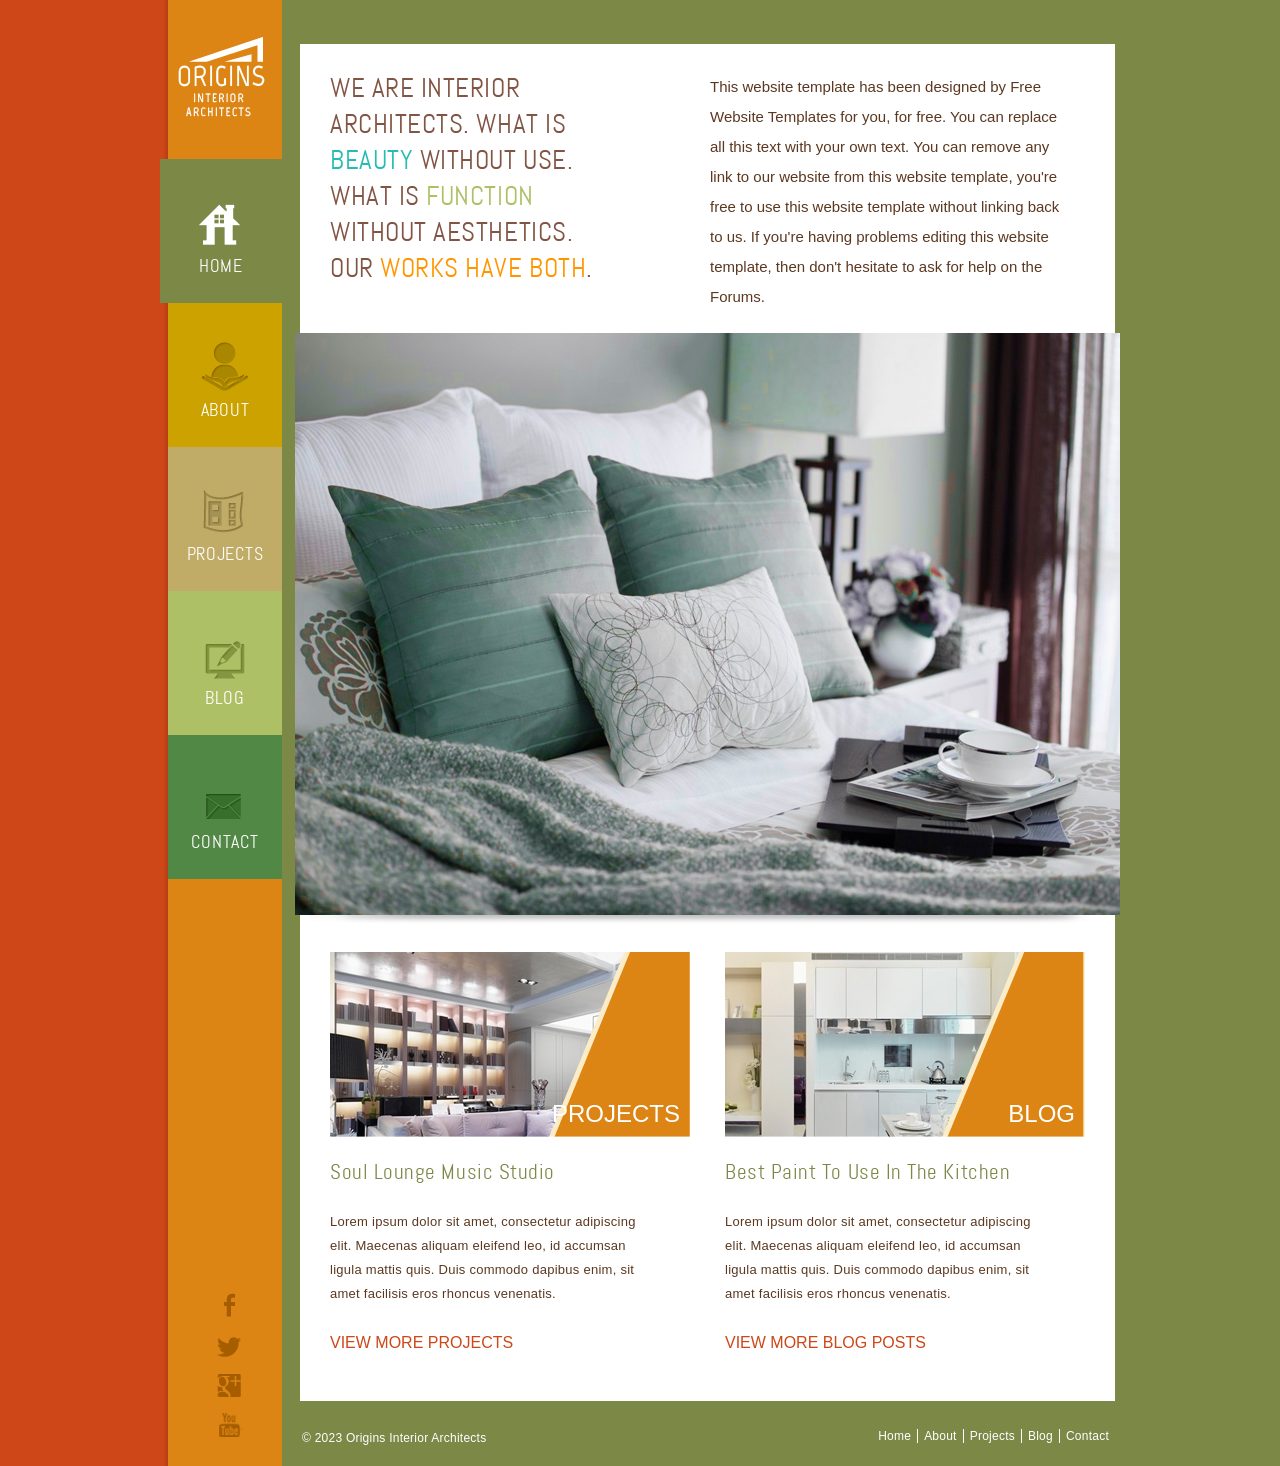
==== index.html @ a1504f03 "first commit" ====
<!DOCTYPE html>
<!-- Website template by freewebsitetemplates.com -->
<html>
<head>
	<meta charset="UTF-8">
	<title>Origin Architects Website Template</title>
	<link rel="stylesheet" href="css/style.css" type="text/css">
</head>
<body>
	<div id="background-green">
		background
	</div>
	<div class="page">
		<div class="home-page">
			<div class="sidebar">
				<a href="index.html" id="logo"><img src="images/logo.png" alt="logo"></a>
				<ul>
					<li class="selected home">
						<a href="index.html">Home</a>
					</li>
					<li class="about">
						<a href="about.html">About</a>
					</li>
					<li class="projects">
						<a href="projects.html">Projects</a>
					</li>
					<li class="blog">
						<a href="blog.html">Blog</a>
					</li>
					<li class="contact">
						<a href="contact.html">Contact</a>
					</li>
				</ul>
				<div class="connect">
					<a href="http://freewebsitetemplates.com/go/facebook/" id="fb">facebook</a> <a href="http://freewebsitetemplates.com/go/twitter/" id="twitter">twitter</a> <a href="http://freewebsitetemplates.com/go/googleplus/" id="googleplus">google+</a> <a href="http://freewebsitetemplates.com/go/youtube/" id="youtube">youtube</a>
				</div>
			</div>
			<div class="body">
				<div class="content-home">
					<div>
						<h3>We are interior architects. What is <span class="beauty">beauty</span> without use. What is <span class="function">function</span> without aesthetics. our <span class="works">works have both</span>.</h3>
						<p>
							This website template has been designed by Free Website Templates for you, for free. You can replace all this text with your own text. You can remove any link to our website from this website template, you're free to use this website template without linking back to us. If you're having problems editing this website template, then don't hesitate to ask for help on the Forums.
						</p>
					</div>
					<div class="featured">
						<img src="images/bed.jpg" alt="">
					</div>
					<div>
						<ul>
							<li>
								<a href="projects.html"><img src="images/bg-projects.jpg" alt=""></a>
								<h4><a href="projects.html">Projects</a></h4>
								<h3><a href="projects.html">Soul Lounge Music Studio</a></h3>
								<p>
									Lorem ipsum dolor sit amet, consectetur adipiscing elit. Maecenas aliquam eleifend leo, id accumsan ligula mattis quis. Duis commodo dapibus enim, sit amet facilisis eros rhoncus venenatis.
								</p>
								<a href="projects.html">View More Projects</a>
							</li>
							<li>
								<a href="blog.html"><img src="images/bg-blog.jpg" alt=""></a>
								<h4><a href="blog.html">Blog</a></h4>
								<h3><a href="blog.html">Best Paint To Use In The Kitchen</a></h3>
								<p>
									Lorem ipsum dolor sit amet, consectetur adipiscing elit. Maecenas aliquam eleifend leo, id accumsan ligula mattis quis. Duis commodo dapibus enim, sit amet facilisis eros rhoncus venenatis.
								</p>
								<a href="blog.html">View More Blog Posts</a>
							</li>
						</ul>
					</div>
				</div>
				<div class="footer">
					<p>
						&#169; 2023 Origins Interior Architects
					</p>
					<ul>
						<li>
							<a href="index.html">Home</a>
						</li>
						<li>
							<a href="about.html">About</a>
						</li>
						<li>
							<a href="projects.html">Projects</a>
						</li>
						<li>
							<a href="blog.html">Blog</a>
						</li>
						<li>
							<a href="contact.html">Contact</a>
						</li>
					</ul>
				</div>
			</div>
		</div>
	</div>
</body>
</html>
---- css/style.css ----
/* Website template by freewebsitetemplates.com */
/*------------------------- Layout styles ------------------------*/
body {
	margin:0;
	background-color:#ce4718;
	font-family: 'AbelRegular';
	position:relative;
}
a {
	outline:none;
}
a img {
	border:0;
	display:block;
}
p {
	font-family:Arial, Helvetica, sans-serif;
}
p a {
	color:#5c3820!important;
	text-decoration:underline!important;
}
p a:hover {
	color:#995d36!important;
}
#background-green {
	background:url(../images/bg-green-absolute.png);
	height:100%;
	margin:0;
	position:absolute;
	right:0;
	text-indent:-99999px;
	width:51%;
	z-index:-1;
}
#background-yellow {
	background:url(../images/bg-yellow-absolute.png);
	height:100%;
	margin:0;
	position:absolute;
	right:0;
	text-indent:-99999px;
	width:51%;
	z-index:-1;
}
#background-lightyellow {
	background:url(../images/bg-lightyellow-absolute.png);
	height:100%;
	margin:0;
	position:absolute;
	right:0;
	text-indent:-99999px;
	width:51%;
	z-index:-1;
}
#background-lightgreen {
	background:url(../images/bg-lightgreen-absolute.png);
	height:100%;
	margin:0;
	position:absolute;
	right:0;
	text-indent:-99999px;
	width:51%;
	z-index:-1;
}
#background-green2 {
	background:url(../images/bg-green2-absolute.png);
	height:100%;
	margin:0;
	position:absolute;
	right:0;
	text-indent:-99999px;
	width:51%;
	z-index:-1;
}
/*------------------------- Pages ------------------------*/
.page {
	width:960px;
	margin:0 auto;
}
.page .home-page {
	background:url(../images/bg-home.png) repeat-y right top;
	overflow:hidden;
	min-height:1440px;
}
.page .about-page {
	background:url(../images/bg-about.png) repeat-y right top;
	overflow:hidden;
	min-height:1440px;
}
.page .project-page {
	background:url(../images/bg-project.png) repeat-y right top;
	overflow:hidden;
	min-height:1440px;
}
.page .blog-page {
	background:url(../images/bg-blog.png) repeat-y right top;
	overflow:hidden;
	min-height:1440px;
}
.page .contact-page {
	background:url(../images/bg-contact.png) repeat-y right top;
	overflow:hidden;
	min-height:1440px;
}
/*------------------------- Fonts ------------------------*/
@font-face {
	font-family: 'AbelRegular';
	src: url('../fonts/abel-regular-webfont.eot');
	src: url('../fonts/abel-regular-webfont.eot?#iefix') format('embedded-opentype'),  url('../fonts/abel-regular-webfont.woff') format('woff'),  url('../fonts/abel-regular-webfont.ttf') format('truetype'),  url('../fonts/abel-regular-webfont.svg#AbelRegular') format('svg');
	font-weight: normal;
	font-style: normal;
}
/*------------------------- Sidebar ------------------------*/
.sidebar {
	width:122px;
	float:left;
}
.sidebar a#logo {
	display:block;
	margin:37px 0 0 18px;
}
.sidebar ul {
	list-style:none;
	margin:46px 0 0;
	padding:0;
}
.sidebar ul li {
	min-height:0!important;
	margin-top:-4px;
}
.sidebar ul li a {
	color:#FFF;
	font-family:AbelRegular;
	font-size:18px;
	letter-spacing:.04em;
	line-height:215px;
	text-transform:uppercase;
	display:block;
	text-decoration:none;
	text-align:center;
	float:right;
}
.sidebar ul li.selected.home a, .sidebar ul li.selected.home:hover a {
	width:122px;
	background:url(../images/nav-icon.png) no-repeat 36px -56px #7b8846;
}
.sidebar ul li.home:hover a {
	width:114px;
	background:url(../images/nav-icon.png) no-repeat 33px -56px #7b8846;
}
.sidebar ul li.home a {
	width:114px;
	height:144px;
	background:url(../images/nav-icon.png) no-repeat 33px 45px #7b8846;
}
.sidebar ul li.selected.about a, .sidebar ul li.selected.about:hover a {
	width:122px;
	background:url(../images/nav-icon.png) no-repeat 36px -271px #cba200;
}
.sidebar ul li.about:hover a {
	width:114px;
	background:url(../images/nav-icon.png) no-repeat 33px -271px #cba200;
}
.sidebar ul li.about a {
	width:114px;
	height:144px;
	background:url(../images/nav-icon.png) no-repeat 33px -163px #cba200;
}
.sidebar ul li.selected.projects a, .sidebar ul li.selected.projects:hover a {
	width:122px;
	background:url(../images/nav-icon.png) no-repeat 36px -480px #c0ac66;
}
.sidebar ul li.projects:hover a {
	width:114px;
	background:url(../images/nav-icon.png) no-repeat 33px -480px #c0ac66;
}
.sidebar ul li.projects a {
	width:114px;
	height:144px;
	background:url(../images/nav-icon.png) no-repeat 33px -377px #c0ac66;
}
.sidebar ul li.selected.blog a, .sidebar ul li.selected.blog:hover a {
	width:122px;
	background:url(../images/nav-icon.png) no-repeat 38px -675px #aec066;
}
.sidebar ul li.blog:hover a {
	width:114px;
	background:url(../images/nav-icon.png) no-repeat 35px -675px #aec066;
}
.sidebar ul li.blog a {
	width:114px;
	height:144px;
	background:url(../images/nav-icon.png) no-repeat 35px -576px #aec066;
}
.sidebar ul li.selected.contact a, .sidebar ul li.selected.contact:hover a {
	width:122px;
	background:url(../images/nav-icon.png) no-repeat 37px -848px #528846;
}
.sidebar ul li.contact:hover a {
	width:114px;
	background:url(../images/nav-icon.png) no-repeat 33px -848px #528846;
}
.sidebar ul li.contact a {
	width:114px;
	height:144px;
	background:url(../images/nav-icon.png) no-repeat 33px -763px #528846;
}
.sidebar div.connect {
	position:absolute;
	bottom:0;
	margin:0 0 29px 57px;
}
.sidebar div.connect a {
	text-indent:-99999px;
	display:block;
}
.sidebar div.connect a#fb {
	background:url(../images/icons.png) no-repeat 0 0;
	width:26px;
	height:24px;
	margin-bottom:20px;
}
.sidebar div.connect a#fb:hover {
	background:url(../images/icons.png) no-repeat 0 -276px;
}
.sidebar div.connect a#twitter {
	background:url(../images/icons.png) no-repeat 0 -25px;
	width:26px;
	height:20px;
	margin-bottom:17px;
}
.sidebar div.connect a#twitter:hover {
	background:url(../images/icons.png) no-repeat 0 -301px;
}
.sidebar div.connect a#googleplus {
	background:url(../images/icons.png) no-repeat 0 -46px;
	width:26px;
	height:23px;
	margin-bottom:16px;
}
.sidebar div.connect a#googleplus:hover {
	background:url(../images/icons.png) no-repeat 0 -322px;
}
.sidebar div.connect a#youtube {
	background:url(../images/icons.png) no-repeat 0 -70px;
	width:26px;
	height:24px;
}
.sidebar div.connect a#youtube:hover {
	background:url(../images/icons.png) no-repeat 0 -346px;
}
/*------------------------- Body ------------------------*/
.body {
	float:right;
	padding:44px 0 0;
	position:relative;
	width:838px;
}
.body .content-home div {
	background-color:#fff;
	margin:-9px 5px 0 18px;
	overflow:hidden;
	padding:26px 30px 21px;
}
.body .content-home div h3 {
	color:#825444;
	float:left;
	font-family:AbelRegular;
	font-size:27px;
	font-weight:400;
	letter-spacing:.02em;
	line-height:36px;
	margin:0;
	text-transform:uppercase;
	width:270px;
}
.body .content-home div h3 span.beauty {
	color:#26bcb3;
}
.body .content-home div h3 span.function {
	color:#aec066;
}
.body .content-home div h3 span.works {
	color:#ff9600;
}
.body .content-home div p {
	color:#5c3820;
	float:left;
	font-family:"Myriad Pro", "Gill Sans", "Gill Sans MT", Calibri, sans-serif;
	font-size:15px;
	line-height:30px;
	margin:2px 0 0 110px;
	width:350px;
}
.body .content-home div ul {
	list-style:none;
	margin:11px 0 25px;
	overflow:hidden;
	padding:0;
}
.body .content-home div ul li {
	float:left;
	margin:0 0 0 35px;
	position:relative;
	width:360px;
}
.body .content-home div ul li h4 {
	margin:32px 0 0;
	position:absolute;
	right:10px;
	top:118px;
}
.body .content-home div ul li h4 a {
	color:#fff;
	font-family:"Myriad Pro", "Gill Sans", "Gill Sans MT", Calibri, sans-serif;
	font-size:24px;
	font-weight:400;
	line-height:24px;
	text-transform:uppercase;
}
.body .content-home div ul li h4 a:hover {
	text-decoration:none;
}
.body .content-home div ul li h3 {
	float:none;
	line-height:24px;
	margin:21px 0 0;
	width:auto;
}
.body .content-home div ul li h3 a {
	color:#7b8846;
	float:none;
	font-family:AbelRegular;
	font-size:21px;
	text-decoration:none;
	text-transform:none;
}
.body .content-home div ul li p {
	color:#5c3820;
	float:none;
	font-size:13px;
	letter-spacing:.02em;
	line-height:24px;
	margin:26px 0 25px;
	width:325px;
}
.body .content-home div ul li p a {
	color:#5c3820;
	float:none;
	font-size:13px;
	text-decoration:underline;
	text-transform:none;
}
.body .content-home div ul li p a:hover {
	color:#7b8846;
}
.body .content-home div ul li a {
	clear:both;
	color:#ce4718;
	font-family:"Myriad Pro", "Gill Sans", "Gill Sans MT", Calibri, sans-serif;
	font-size:16px;
	line-height:24px;
	text-decoration:none;
	text-transform:uppercase;
}
.body .content-home div ul li a:hover {
	filter:alpha(opacity=90);/* Needed for IE8 and old versions */
	opacity:0.9;
}
.body .content-about div:first-child {
	background:none #FFF;
	margin-top:0;
	padding-bottom:0;
}
.body .content-about div {
	background:url(../images/bg-2-column.png) repeat-y;
	background-color:#fff;
	margin:-9px 5px 0 18px;
	overflow:hidden;
	padding:26px 0 189px 30px;
}
.body .content-about div:first-child h3 {
	color:#5c3820;
	font-size:27px;
	font-weight:400;
	letter-spacing:.02em;
	line-height:36px;
	margin:0 0 36px;
	text-transform:uppercase;
}
.body .content-about div div {
	float:left;
	margin:0;
	padding:5px 60px 0 0;
	width:444px;
}
.body .content-about div div h1 {
	color:#7b8846;
	font-size:21px;
	font-weight:400;
	line-height:24px;
	margin:0;
}
.body .content-about div div p {
	color:#5c3820;
	font-size:13px;
	letter-spacing:.02em;
	line-height:24px;
	margin:0 0 22px;
	padding:0 0 0 1px;
}
.body .content-about div div.sidebar {
	background:none;
	float:left;
	padding:0;
	width:281px;
}
.body .content-about div div.sidebar div:first-child {
	border:0;
	padding-bottom:7px;
}
.body .content-about div div.sidebar div:first-child a {
	color:#5c3820;
	display:block;
	font-size:13px;
	font-weight:700;
	letter-spacing:.02em;
	line-height:24px;
	margin:0 0 12px;
	text-decoration:none;
}
.body .content-about div div.sidebar div:first-child a:hover {
	color:#ce4718;
}
.body .content-about div div.sidebar div {
	background:none;
	border-top:1px solid #e2d4b1;
	padding:0 20px;
	width:241px;
}
.body .content-about div div.sidebar div h3 {
	color:#7B8846;
	font-size:21px;
	font-weight:400;
	margin:13px 0 8px;
	text-transform:none;
}
.body .content-about div div.sidebar div ul {
	list-style:none;
	margin:-10px 0 0 -8px;
	overflow:hidden;
	padding:3px 0 5px;
}
.body .content-about div div.sidebar div ul li {
	float:left;
	padding:10px;
	width:63px;
}
.body .content-about div div.sidebar div.section ul li {
	margin:9px 0 0;
	padding:0;
	width:241px;
}
.body .content-about div div.sidebar div.section ul li a:first-child {
	float:left;
	margin:9px 20px 0 0;
}
.body .content-about div div.sidebar div.section ul li a {
	color:#5c3820;
	float:left;
	font-family:Arial, Helvetica, sans-serif;
	font-size:12px;
	font-weight:700;
	letter-spacing:.02em;
	line-height:24px;
	margin:6px 0 0;
	text-transform:none;
}
.body .content-about div div.sidebar div.section ul li a:hover {
	text-decoration:none!important;
	color:#ce4718;
}
.body .content-about div div.sidebar div.section ul li span a {
	display:inline;
	float:none!important;
	font-size:10px;
	font-weight:400;
	margin:0!important;
}
.body .content-project div:first-child {
	padding-bottom:0;
	padding-top:26px;
}
.body .content-project div:first-child div.navigation {
	float:right;
	margin:0 20px 0 0;
	padding:0;
	text-align:right;
}
.body .content-project div:first-child div.navigation a#prev {
	background:url(../images/icons.png) no-repeat left -207px;
	border-right:1px solid #dd8514;
	color:#5d3820;
	display:inline-block;
	font-family:Arial, Helvetica, sans-serif;
	font-size:11px;
	letter-spacing:.02em;
	line-height:36px;
	padding:0 15px 0 17px;
	text-decoration:none;
	text-transform:uppercase;
}
.body .content-project div:first-child div.navigation a#next {
	background:url(../images/icons.png) no-repeat 95px -176px;
	color:#5d3820;
	display:inline-block;
	font-family:Arial, Helvetica, sans-serif;
	font-size:11px;
	letter-spacing:.02em;
	line-height:36px;
	padding:0 22px 0 10px;
	text-decoration:none;
	text-transform:uppercase;
}
.body .content-project div:first-child div.navigation a#next:hover, .body .content-project div:first-child div.navigation a#prev:hover {
	color:#5d3820;
	text-decoration:underline!important;
}
.body .content-project div {
	background-color:#FFF;
	margin:0 5px 0 18px;
	overflow:hidden;
	padding:1px 0 21px 30px;
}
.body .content-project div:first-child h3 {
	color:#5c3820;
	display:inline-block;
	float:left;
	font-size:27px;
	font-weight:400;
	letter-spacing:.02em;
	line-height:36px;
	margin:0;
	text-transform:uppercase;
}
.body .content-project div.navigation {
	overflow:hidden;
	padding-top:10px;
}
.body .content-project div.navigation span {
	color:#5c3820;
	float:left;
	font-family:AbelRegular;
	font-size:19px;
	letter-spacing:.02em;
	line-height:22px;
}
.body .content-project div.navigation ul {
	float:left;
	list-style:none;
	margin:0 0 0 30px;
	overflow:hidden;
	padding:0;
}
.body .content-project div.navigation ul li {
	float:left;
	margin:0 20px 0 0;
	width:auto;
}
.body .content-project div.navigation ul li a {
	color:#5c3820;
	font-family:Arial, Helvetica, sans-serif;
	font-size:13px;
	font-weight:700;
	letter-spacing:.02em;
	line-height:24px;
	text-decoration:none;
}
.body .content-project div ul {
	list-style:none;
	margin:0;
	overflow:hidden;
	padding:0;
}
.body .content-project div ul li {
	float:left;
	margin:0 0 20px;
	width:388px;
}
.body .content-project div ul li:first-child span {
	margin:0 20px 0 0;
}
.body .content-project div ul li span {
	background-color:#dd8514;
	display:block;
	height:35px;
	width:368px;
}
.body .content-project div ul li span a {
	color:#FFF;
	font-size:18px;
	line-height:33px;
	margin:0 0 0 15px;
	text-decoration:none;
}
.body .content-project div ul li span a:hover {
	text-decoration:none!important;
}
.body .content-project div div.paging {
	margin:201px 0 13px;
	padding:0;
}
.body .content-project div div.paging ul {
	float:left;
	overflow:hidden;
}
.body .content-project div div.paging ul li {
	float:left;
	margin:0 5px 0 0;
	width:auto;
}
.body .content-project div div.paging ul li.selected a, .body .content-project div div.paging ul li a:hover {
	background-color:#dd8514;
}
.body .content-project div div.paging ul li a {
	background-color:#5c3820;
	color:#fff;
	display:block;
	font-family:Arial, Helvetica, sans-serif;
	font-size:13px;
	height:23px;
	line-height:24px;
	text-align:center;
	text-decoration:none;
	width:23px;
}
.body .content-project div div.paging span {
	color:#5c3820;
	float:right;
	font-family:Arial, Helvetica, sans-serif;
	font-size:11px;
	letter-spacing:.02em;
	line-height:36px;
	padding:0 28px 0 0;
	text-transform:uppercase;
}
.body .content-project div.figure {
	min-height:1192px;
	position:relative;
}
.body .content-project div.figure img {
	display:block;
}
.body .content-project div.figure span {
	background-color:#dd8514;
	color:#fff;
	display:block;
	font-family:Arial, Helvetica, sans-serif;
	font-size:12px;
	height:30px;
	line-height:30px;
	position:absolute;
	right:28px;
	text-indent:15px;
	top:410px;
	width:198px;
}
.body .content-project div.figure div {
	margin:23px 0 0;
	padding:0;
}
.body .content-project div.figure div h3 {
	color:#7b8846;
	font-size:21px;
	font-weight:400;
	line-height:24px;
	margin:0 0 14px;
}
.body .content-project div.figure div p {
	color:#5c3820;
	font-family:Arial, Helvetica, sans-serif;
	font-size:13px;
	letter-spacing:.02em;
	line-height:24px;
	margin:0;
}
.body .content-blog div div {
	background:none;
	float:left;
	margin:0;
	padding:0 31px 0 0;
	width:473px;
}
.body .content-blog div div h3 {
	color:#5C3820;
	font-size:27px;
	font-weight:400;
	letter-spacing:.02em;
	line-height:36px;
	margin:0 0 57px;
	text-transform:uppercase;
}
.body .content-blog div div ul {
	list-style:none;
	margin:0;
	padding:0;
}
.body .content-blog div div ul li {
	border-bottom:1px solid #e2d4b1;
	padding:29px 0 20px;
}
.body .content-blog div div ul li h4 {
	margin:20px 0 10px;
}
.body .content-blog div div ul li h4 a {
	color:#7B8846;
	font-size:18px;
	font-weight:400;
	text-decoration:none;
	text-transform:none;
}
.body .content-blog div div ul li div span:first-child {
	background:url(../images/icons.png) no-repeat left -130px;
	float:left;
	padding:0 0 0 22px;
}
.body .content-blog div div ul li div span a {
	font-family: Arial,Helvetica,sans-serif;
	font-size: 11px;
	line-height:20px;
	text-transform:none;
	color:#5c3820;
}
.body .content-blog div div ul li div span {
	background:url(../images/icons.png) no-repeat left -154px;
	color:#5c3820;
	display:inline-block;
	float:right;
	font-family:Arial, Helvetica, sans-serif;
	font-size:11px;
	height:16px;
	line-height:20px;
	margin:0 0 17px;
	padding:0 0 0 23px;
}
.body .content-blog div div ul li p {
	color:#5C3820;
	font-size:13px;
	letter-spacing:.02em;
	line-height:24px;
	margin:0 0 26px;
	padding:0 0 0 1px;
}
.body .content-blog div div ul li a {
	color:#ce4718;
	text-decoration:none;
	text-transform:uppercase;
}
.body .content-blog div div div.paging {
	margin:109px 0 34px;
	padding:0;
}
.body .content-blog div div div.paging ul {
	float:left;
	overflow:hidden;
}
.body .content-blog div div div.paging ul li {
	float:left;
	margin:0 5px 0 0;
	padding:0;
	width:auto;
}
.body .content-blog div div div.paging ul li.selected a {
	background-color:#DD8514;
}
.body .content-blog div div div.paging ul li a {
	background-color:#5C3820;
	color:#FFF;
	display:block;
	font-family:Arial, Helvetica, sans-serif;
	font-size:13px;
	height:23px;
	line-height:24px;
	text-align:center;
	text-decoration:none;
	width:23px;
}
.body .content-blog div div div.paging span {
	color:#5C3820;
	float:right;
	font-family:Arial, Helvetica, sans-serif;
	font-size:11px;
	letter-spacing:.02em;
	line-height:36px;
	padding:0 28px 0 0;
	text-transform:uppercase;
}
.body .content-blog div div.sidebar div form input {
	background:url(../images/icons.png) no-repeat 0 -250px;
	border:0;
	float:left;
	height:25px;
	margin:0 0 0 5px;
	width:21px;
}
.body .content-blog-single div div h3 {
	color:#5C3820;
	font-size:27px;
	font-weight:400;
	letter-spacing:.02em;
	line-height:36px;
	margin:0 0 7px;
	text-transform:uppercase;
}
.body .content-blog-single div div div.paging {
	margin:0 0 15px;
	overflow:hidden;
}
.body .content-blog-single div div div.paging a.next {
	background:url(../images/icons.png) no-repeat 134px -176px;
	color:#5D3820;
	float:right;
	font-family:Arial, Helvetica, sans-serif;
	font-size:11px;
	letter-spacing:.02em;
	line-height:36px;
	padding:0 27px 0 0;
	text-decoration:none;
	text-transform:uppercase;
	margin: 0 10px;
}
.body .content-blog-single div div div.paging a.prev {
	background:url(../images/icons.png) no-repeat 0 -206px;
	color:#5D3820;
	display:inline-block;
	float:left;
	font-family:Arial, Helvetica, sans-serif;
	font-size:11px;
	letter-spacing:.02em;
	line-height:36px;
	padding:0 17px 0 15px;
	text-decoration:none;
	text-transform:uppercase;
}
.body .content-blog-single div div ul {
	list-style:none outside none;
	margin:0;
	padding:0;
}
.body .content-blog-single div div ul li h4 {
	color:#7B8846;
	font-size:18px;
	font-weight:400;
	margin:16px 0 10px;
	text-decoration:none;
	text-transform:none;
}
.body .content-blog-single div div ul li div span:first-child {
	background:url(../images/icons.png) no-repeat 0 -130px;
	float:left;
	padding:0 0 0 22px;
}
.body .content-blog-single div div ul li div span a {
	color:#5C3820;
	text-decoration:none;
}
.body .content-blog-single div div ul li div span a:hover {
	text-decoration:underline;
}
.body .content-blog-single div div ul li div span {
	background:url(../images/icons.png) no-repeat 0 -156px;
	color:#5C3820;
	display:inline-block;
	float:right;
	font-family:Arial, Helvetica, sans-serif;
	font-size:11px;
	height:16px;
	line-height:20px;
	margin:0 0 17px;
	padding:0 0 0 23px;
}
.body .content-blog-single div div ul li div.section {
	border-top:1px solid #E2D4B1;
	padding:21px 0 154px;
}
.body .content-blog-single div div ul li div.section div span {
	background:none;
	color:#5c3820;
	display:block;
	float:none;
	font-family:Arial, Helvetica, sans-serif;
	font-size:11px;
	letter-spacing:.02em;
	line-height:20px;
	margin:0 0 5px;
	padding:0;
}
.body .content-blog-single div div ul li div.section div div {
	float:left;
	margin:0 20px 0 0;
	padding:0;
	width:60px;
}
.body .content-blog-single div div ul li div.section div div a {
	display:block;
	float:none;
	margin:0 0 3px;
}
.body .content-blog-single div div ul li div.section div h4 {
	color:#7b8846;
	display:block;
	float:none;
	font-size:21px;
	letter-spacing:.02em;
	line-height:24px;
	margin:0 0 24px;
	padding:0 0 0 1px;
	text-align:left;
}
.body .content-blog-single div div ul li div.section div div span {
	color:#5C3820;
	display:block;
	font-family:Arial, Helvetica, sans-serif;
	font-size:11px;
	height:16px;
	line-height:20px;
	text-align:center;
}
.body .content-blog-single div div ul li div.section div a {
	color:#ce4718;
	float:right;
	font-family:Arial, Helvetica, sans-serif;
	font-size:13px;
	letter-spacing:.02em;
	line-height:24px;
	margin:0 0 28px;
	text-decoration:none;
}
.body .content-blog-single div div ul li div.section div p a {
	float:none;
	margin:0;
}
.body .content-blog-single div div ul li div.section div form {
	border-top:1px solid #E2D4B1;
	clear:both;
	margin:0 0 46px;
	padding:23px 0 0;
}
.body .content-blog-single div div ul li div.section div form h4 {
	margin:0 0 12px;
}
.body .content-blog-single div div ul li div.section div form textarea {
	background-color:#eee;
	border:1px solid #b9b9b9;
	color:#939393;
	display:block;
	font-family:Arial, Helvetica, sans-serif;
	font-size:11px;
	height:122px;
	letter-spacing:.02em;
	margin:0 0 20px;
	overflow:auto;
	padding:4px 10px;
	resize:none;
	width:451px;
}
.body .content-blog-single div div.sidebar div form input {
	background:url(../images/bg-search.png) no-repeat;
	border:0;
	float:left;
	height:25px;
	margin:0 0 0 5px;
	width:21px;
}
.body .content-contact div {
	background:url(../images/bg-2-column.png) repeat-y scroll 0 0 transparent;
	margin:0 5px 0 18px;
	overflow:hidden;
	padding:26px 0 603px 30px;
}
.body .content-contact div div h3 {
	color:#5C3820;
	font-size:27px;
	font-weight:400;
	letter-spacing:.02em;
	line-height:36px;
	margin:0 0 52px;
	text-transform:uppercase;
}
.body .content-contact div div p a {
	color:#CE4718;
	margin:0;
	text-decoration:none;
	text-transform:none;
}
.body .content-contact div div form h4 {
	color:#7B8846;
	font-size:21px;
	font-weight:400;
	letter-spacing:.02em;
	line-height:24px;
	margin:0 0 12px;
	text-transform:none;
}
.body .content-contact div div form {
	clear:both;
	margin:0 0 46px;
	padding:4px 0 0;
}
.body .content-contact div div form textarea {
	background-color:#EEE;
	border:1px solid #B9B9B9;
	color:#939393;
	display:block;
	font-family:Arial, Helvetica, sans-serif;
	font-size:11px;
	height:189px;
	letter-spacing:.02em;
	margin:0 0 18px;
	overflow:auto;
	padding:4px 10px;
	resize:none;
	width:451px;
}
.body .content-contact div div.sidebar {
	background:none repeat scroll 0 0 transparent;
	float:left;
	margin:0;
	padding:0 20px;
	width:241px;
}
.body .content-contact div div.sidebar h3 {
	color:#7B8846;
	font-size:21px;
	font-weight:400;
	letter-spacing:.02em;
	line-height:24px;
	margin:9px 0 15px;
	text-transform:none;
}
.body .content-contact div div.sidebar span {
	color:#5c3820;
	display:block;
	font-family:Arial, Helvetica, sans-serif;
	font-size:12px;
	font-weight:700;
	letter-spacing:.02em;
	line-height:24px;
	margin:0 0 12px;
}
.body .content-contact div div.sidebar p {
	color:#5c3820;
	font-family:Arial, Helvetica, sans-serif;
	font-size:12px;
	letter-spacing:.02em;
	line-height:24px;
	margin:0 0 12px;
}
.body .content-contact div div.sidebar p a:hover {
	color:#ce4718!important;
}
.body .content-home div:first-child, .body .content-about div div.sidebar div:first-child h3 {
	margin-top:0;
}
.body .content-home div p a, .body .content-about div div p a, .body .content-project div.figure div p a {
	color:#ce4718;
	text-decoration:none;
}
.body .content-home div p a:hover, .body .content-home div ul li a:hover, .body .content-about div div p a:hover, .body .content-about div div.sidebar div.section ul li a:hover, .body .content-about div div.sidebar div.section ul li span a:hover, .body .content-project div ul li span a:hover, .body .content-project div.figure div p a:hover, .body .content-blog div div ul li p a:hover, .body .content-blog div div ul li a:hover, .body .content-blog-single div div div.paging a:hover, .body .content-blog-single div div ul li h4 a:hover, .body .content-blog-single div div ul li p a:hover, .body .content-blog-single div div ul li div.section div a:hover, .body .content-contact div div p a:hover {
	text-decoration:underline;
}
.body .content-home div.featured, .body .content-about div.featured {
	background:url(../images/shadow.png) no-repeat left bottom;
	margin:0;
	padding:0 0 9px;
	position:relative;
	z-index:1000;
}
.body .content-home div.featured img, .body .content-about div.featured img {
	display:block;
	margin:0 0 0 13px;
}
.body .content-home div ul li:first-child, .body .content-about, .body .content-about div div.sidebar div ul li:first-child, .body .content-about div div.sidebar div.section ul li:first-child, .body .content-blog div div.sidebar div.blog-categories ul li:first-child, .body .content-blog-single div div.sidebar div.blog-categories ul li:first-child {
	margin:0;
}
.body .content-about div div.sidebar div:first-child a.selected, .body .content-project div.navigation ul li a:hover, .body .content-project div.navigation ul li.selected a {
	color:#ce4718;
}
.body .content-about div div.sidebar div ul li a, .body .content-blog div div.sidebar div ul li a, .body .content-blog-single div div.sidebar div ul li a {
	margin:0 0 -1px;
}
.body .content-about div div.sidebar div ul li a img:hover, .body .content-project div ul li a img:hover, .body .content-blog div div ul li a:first-child img:hover, .body .content-blog div div.sidebar div ul li a img:hover, .body .content-blog-single div div ul li a img:hover, .body .content-blog-single div div.sidebar div ul li a img:hover {
	filter:alpha(opacity=80);/* Needed for IE8 and old versions */
	opacity:0.8;
}
.body .content-about div div.sidebar div.section ul, .body .content-blog div div.sidebar div.section ul, .body .content-blog-single div div.sidebar div.section ul {
	margin:0;
	padding:0;
}
.body .content-about div div.sidebar div.section ul li span, .body .content-blog div div.sidebar div.section ul li span, .body .content-blog-single div div.sidebar div.section ul li span {
	display:inline-block;
	font-size:10px;
}
.body .content-blog div, .body .content-blog-single div {
	background:url(../images/bg-2-column.png) repeat-y scroll 0 0 transparent;
	margin:0 5px 0 18px;
	overflow:hidden;
	padding:26px 0 0 30px;
}
.body .content-blog div div ul li:first-child, .body .content-blog div div.sidebar div.section ul li:first-child, .body .content-blog-single div div.sidebar div.section ul li:first-child {
	padding-top:0;
}
.body .content-blog div div ul li p a, .body .content-blog-single div div ul li p a {
	color:#CE4718;
	margin:0;
	text-decoration:none;
	text-transform:none;
}
.body .content-blog div div.sidebar, .body .content-blog-single div div.sidebar {
	background:none repeat scroll 0 0 transparent;
	float:left;
	padding:0;
	width:281px;
}
.body .content-blog div div.sidebar div:first-child, .body .content-blog-single div div.sidebar div:first-child {
	border:0;
	padding-top:0;
}
.body .content-blog div div.sidebar div, .body .content-blog-single div div.sidebar div {
	background:none repeat scroll 0 0 transparent;
	border-top:1px solid #E2D4B1;
	padding:11px 20px 0;
	width:241px;
}
.body .content-blog div div.sidebar div h3, .body .content-blog-single div div.sidebar div h3 {
	color:#7B8846;
	font-size:21px;
	font-weight:400;
	margin:0;
	text-transform:none;
}
.body .content-blog div div.sidebar div form, .body .content-blog-single div div.sidebar div form {
	margin:0 0 17px;
	overflow:hidden;
}
.body .content-blog div div.sidebar div form input:first-child, .body .content-blog-single div div.sidebar div form input:first-child {
	background:none #fff;
	border-color:#fef7e8;
	border-style:solid solid solid none;
	border-width:1px;
	color:#939393;
	font-size:11px;
	height:14px;
	letter-spacing:.02em;
	margin:0;
	padding:5px 5px 4px;
	width:187px;
}
.body .content-blog div div.sidebar div.blog-categories ul, .body .content-blog-single div div.sidebar div.blog-categories ul {
	margin:9px 0 21px;
	padding:0;
}
.body .content-blog div div.sidebar div.blog-categories ul li, .body .content-blog-single div div.sidebar div.blog-categories ul li {
	border:0;
	margin:12px 0 0;
	padding:0;
	width:241px;
}
.body .content-blog div div.sidebar div.blog-categories ul li a, .body .content-blog-single div div.sidebar div.blog-categories ul li a {
	color:#5c3820;
	float:none;
	font-family:Arial, Helvetica, sans-serif;
	font-size:12px;
	font-weight:700;
	letter-spacing:.02em;
	line-height:24px;
	margin:0;
	text-align:left;
	text-transform:none;
}
.body .content-blog div div.sidebar div.blog-categories ul li a:hover, .body .content-blog-single div div.sidebar div.blog-categories ul li a:hover {
	color:#ce4718;
	text-decoration:none!important;
}
.body .content-blog div div.sidebar div ul, .body .content-blog-single div div.sidebar div ul {
	list-style:none outside none;
	margin:-7px 0 0 -8px;
	overflow:hidden;
	padding:3px 0 5px;
}
.body .content-blog div div.sidebar div ul li, .body .content-blog-single div div.sidebar div ul li {
	border:0;
	float:left;
	padding:10px;
	width:63px;
}
.body .content-blog div div.sidebar div.section ul li, .body .content-blog-single div div.sidebar div.section ul li {
	padding:6px 0 0;
	width:241px;
}
.body .content-blog div div.sidebar div.section ul li a:first-child, .body .content-blog-single div div.sidebar div.section ul li a:first-child {
	float:left;
	margin:12px 20px 0 0;
}
.body .content-blog div div.sidebar div.section ul li a, .body .content-blog-single div div.sidebar div.section ul li a {
	color:#5C3820;
	float:left;
	font-family:Arial, Helvetica, sans-serif;
	font-size:12px;
	font-weight:700;
	letter-spacing:.02em;
	line-height:24px;
	margin:6px 0 0;
	text-transform:none;
}
.body .content-blog div div.sidebar div.section ul li a:hover, .body .content-blog-single div div.sidebar div.section ul li a:hover {
	color:#ce4718;
	text-decoration:none!important;
}
.body .content-blog div div.sidebar div.section ul li span a, .body .content-blog-single div div.sidebar div.section ul li span a {
	display:inline;
	float:none!important;
	font-size:10px;
	font-weight:400;
	margin:0!important;
}
.body .content-blog-single div div, .body .content-contact div div {
	background:none repeat scroll 0 0 transparent;
	float:left;
	margin:0;
	padding:0 31px 0 0;
	width:473px;
}
.body .content-blog-single div div ul li p, .body .content-contact div div p {
	color:#5C3820;
	font-size:13px;
	letter-spacing:.02em;
	line-height:24px;
	margin:0 0 24px;
	padding:0 0 0 1px;
}
.body .content-blog-single div div ul li div.section div form input, .body .content-contact div div form input {
	background-color:#eee;
	border:1px solid #b9b9b9;
	color:#939393;
	display:block;
	font-family:Arial, Helvetica, sans-serif;
	font-size:11px;
	height:20px;
	letter-spacing:.02em;
	line-height:22px;
	margin:0 0 18px;
	padding:4px 10px;
	width:451px;
}
.body .content-blog-single div div ul li div.section div form input#submit, .body .content-contact div div form input.submit {
	background-color:#dd8514;
	border:0;
	color:#fff;
	cursor:pointer;
	font-family:Arial, Helvetica, sans-serif;
	font-size:12px;
	height:23px;
	line-height:0;
	margin:0;
	width:119px;
}
.body .content-blog-single div div ul li div.section div form input#submit:hover, .body .content-contact div div form input.submit:hover {
	background-color:#e0912c;
}
/*------------------------- Footer ------------------------*/
.footer {
	height:35px;
	overflow:hidden;
	margin:0;
	padding:30px 5px 0 18px;
}
.footer p {
	float:left;
	color:#fff;
	font-size:12px;
	font-family:Arial, Helvetica, sans-serif;
	text-indent:2px;
	letter-spacing:.02em;
	margin:0;
}
.footer ul {
	float:right;
	overflow:hidden;
	list-style:none;
	margin:-5px 0 0;
	padding:0;
}
.footer ul li {
	float:left;
}
.footer ul li a {
	color:#fff;
	font-size:12px;
	font-family:Arial, Helvetica, sans-serif;
	text-indent:2px;
	letter-spacing:.02em;
	text-decoration:none;
	border-left:1px solid #fff;
	padding:0 6px;
}
.footer ul li:first-child a {
	border:0;
}
.footer ul li a:hover {
	text-decoration:underline;
}
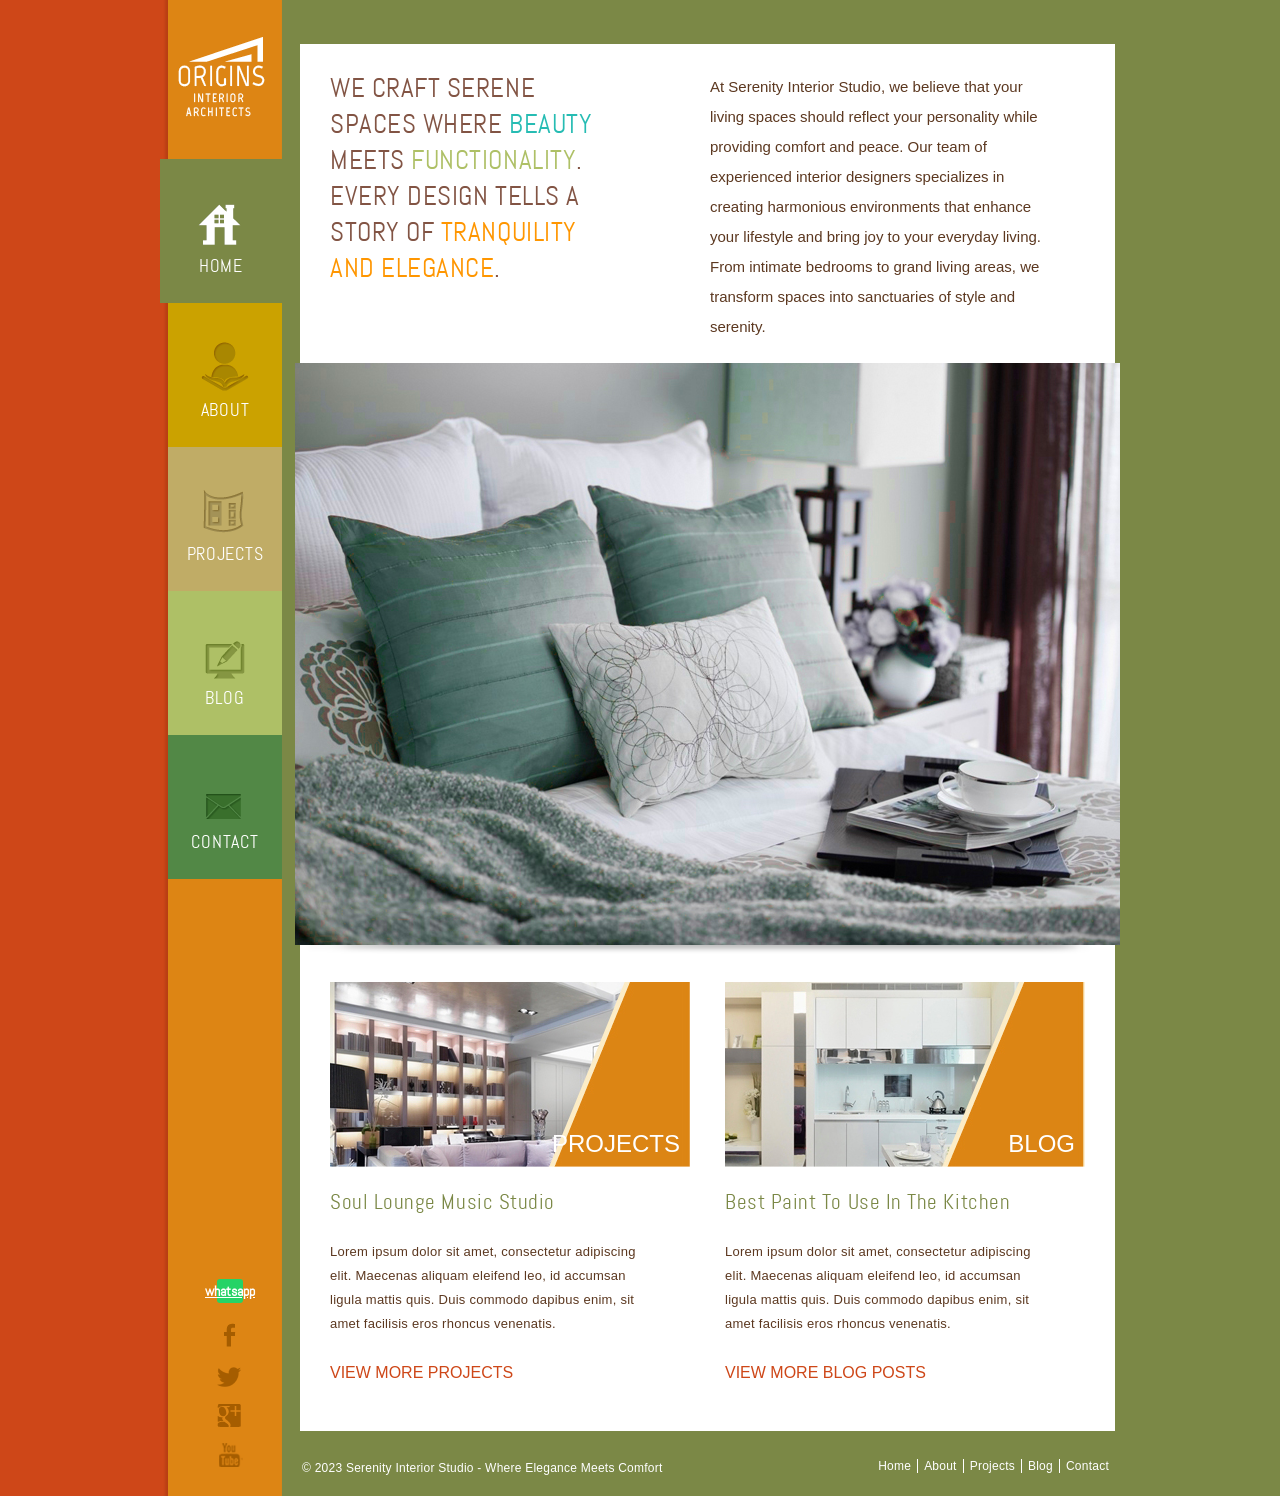
==== commit 49e6fd4b: "changes for studio" ====
--- a/index.html
+++ b/index.html
@@ -3,7 +3,7 @@
 <html>
 <head>
 	<meta charset="UTF-8">
-	<title>Origin Architects Website Template</title>
+	<title>Serenity Interior Studio - Premium Interior Design</title>
 	<link rel="stylesheet" href="css/style.css" type="text/css">
 </head>
 <body>
@@ -32,15 +32,15 @@
 					</li>
 				</ul>
 				<div class="connect">
-					<a href="http://freewebsitetemplates.com/go/facebook/" id="fb">facebook</a> <a href="http://freewebsitetemplates.com/go/twitter/" id="twitter">twitter</a> <a href="http://freewebsitetemplates.com/go/googleplus/" id="googleplus">google+</a> <a href="http://freewebsitetemplates.com/go/youtube/" id="youtube">youtube</a>
+					<a href="https://wa.me/918693080266" id="whatsapp" target="_blank">whatsapp</a> <a href="http://freewebsitetemplates.com/go/facebook/" id="fb">facebook</a> <a href="http://freewebsitetemplates.com/go/twitter/" id="twitter">twitter</a> <a href="http://freewebsitetemplates.com/go/googleplus/" id="googleplus">google+</a> <a href="http://freewebsitetemplates.com/go/youtube/" id="youtube">youtube</a>
 				</div>
 			</div>
 			<div class="body">
 				<div class="content-home">
 					<div>
-						<h3>We are interior architects. What is <span class="beauty">beauty</span> without use. What is <span class="function">function</span> without aesthetics. our <span class="works">works have both</span>.</h3>
+						<h3>We craft serene spaces where <span class="beauty">beauty</span> meets <span class="function">functionality</span>. Every design tells a story of <span class="works">tranquility and elegance</span>.</h3>
 						<p>
-							This website template has been designed by Free Website Templates for you, for free. You can replace all this text with your own text. You can remove any link to our website from this website template, you're free to use this website template without linking back to us. If you're having problems editing this website template, then don't hesitate to ask for help on the Forums.
+							At Serenity Interior Studio, we believe that your living spaces should reflect your personality while providing comfort and peace. Our team of experienced interior designers specializes in creating harmonious environments that enhance your lifestyle and bring joy to your everyday living. From intimate bedrooms to grand living areas, we transform spaces into sanctuaries of style and serenity.
 						</p>
 					</div>
 					<div class="featured">
@@ -71,7 +71,7 @@
 				</div>
 				<div class="footer">
 					<p>
-						&#169; 2023 Origins Interior Architects
+						&#169; 2023 Serenity Interior Studio - Where Elegance Meets Comfort
 					</p>
 					<ul>
 						<li>
--- a/css/style.css
+++ b/css/style.css
@@ -249,6 +249,23 @@
 }
 .sidebar div.connect a#youtube:hover {
 	background:url(../images/icons.png) no-repeat 0 -346px;
+}
+.sidebar div.connect a#whatsapp {
+	background-color:#25D366;
+	width:26px;
+	height:24px;
+	margin-bottom:20px;
+	border-radius:3px;
+	font-size:14px;
+	color:#fff;
+	text-indent:0;
+	display:flex;
+	align-items:center;
+	justify-content:center;
+	font-weight:bold;
+}
+.sidebar div.connect a#whatsapp:hover {
+	background-color:#1EAD54;
 }
 /*------------------------- Body ------------------------*/
 .body {
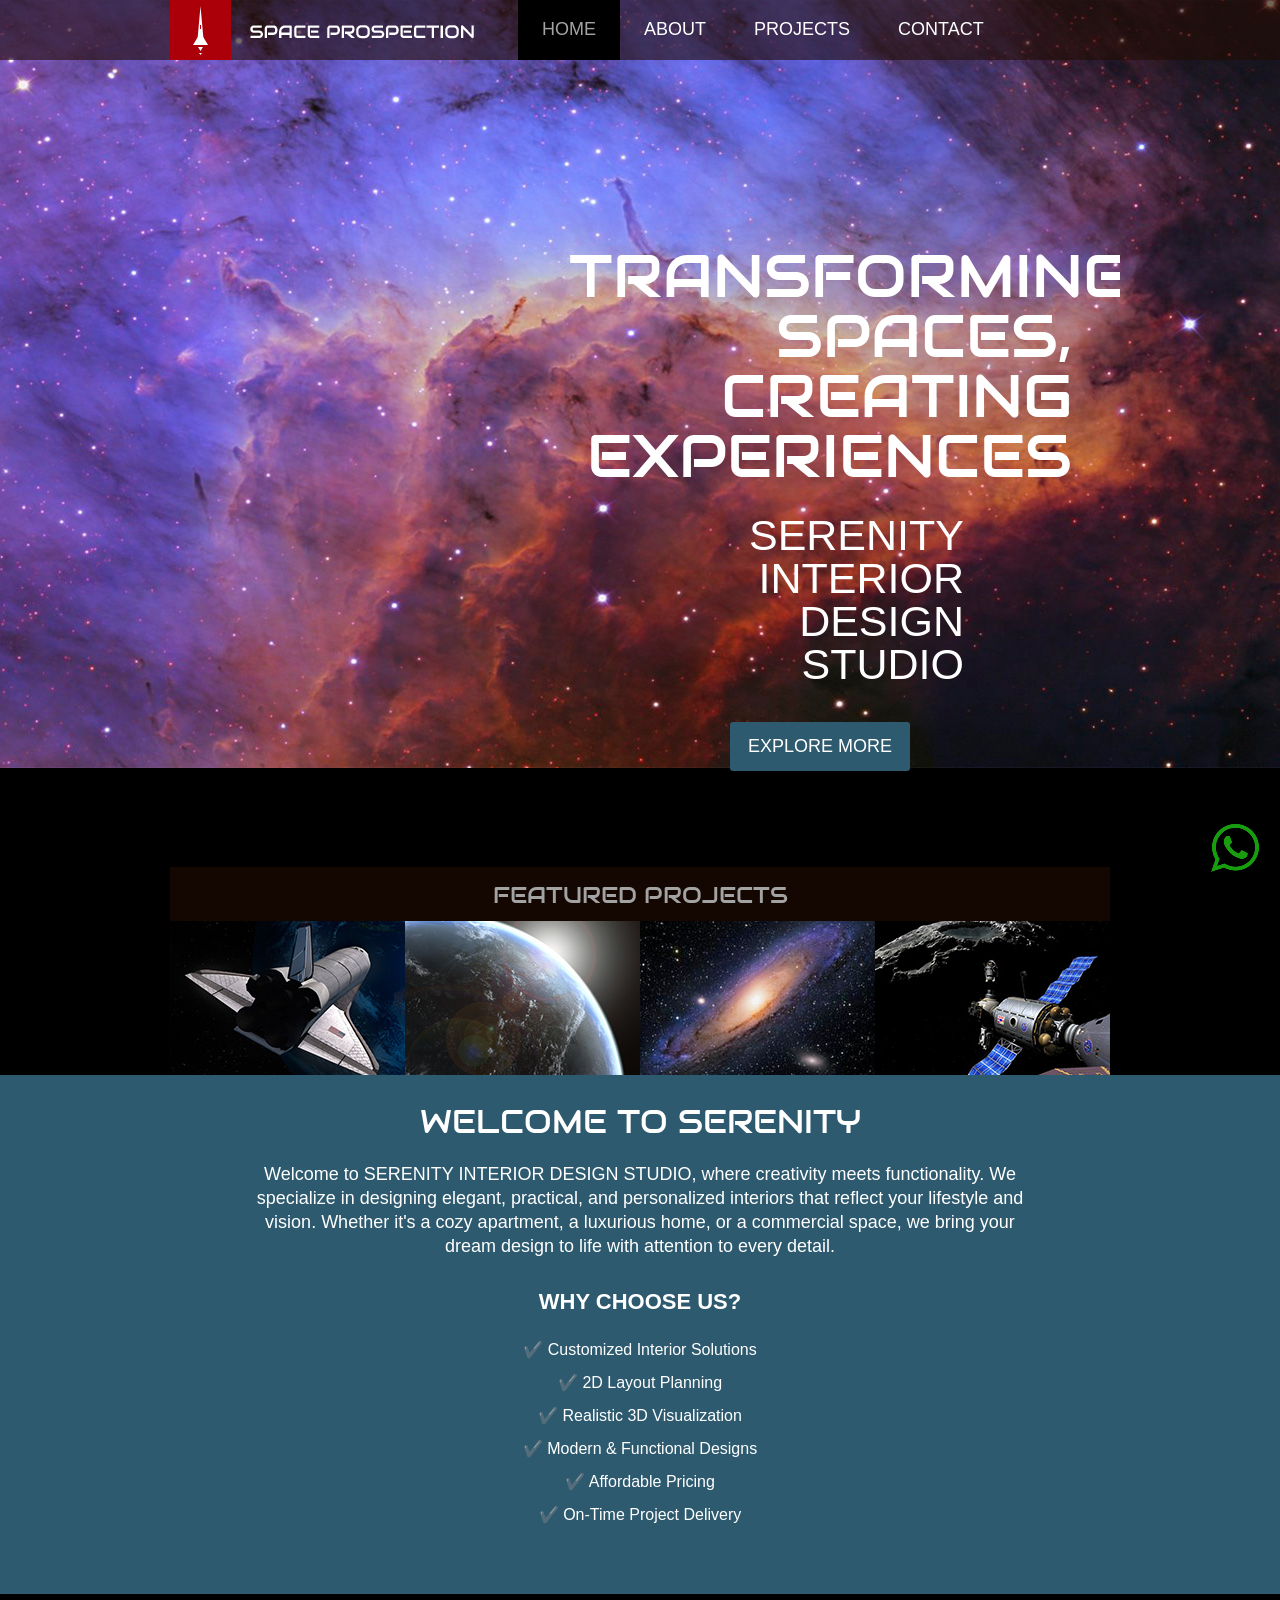
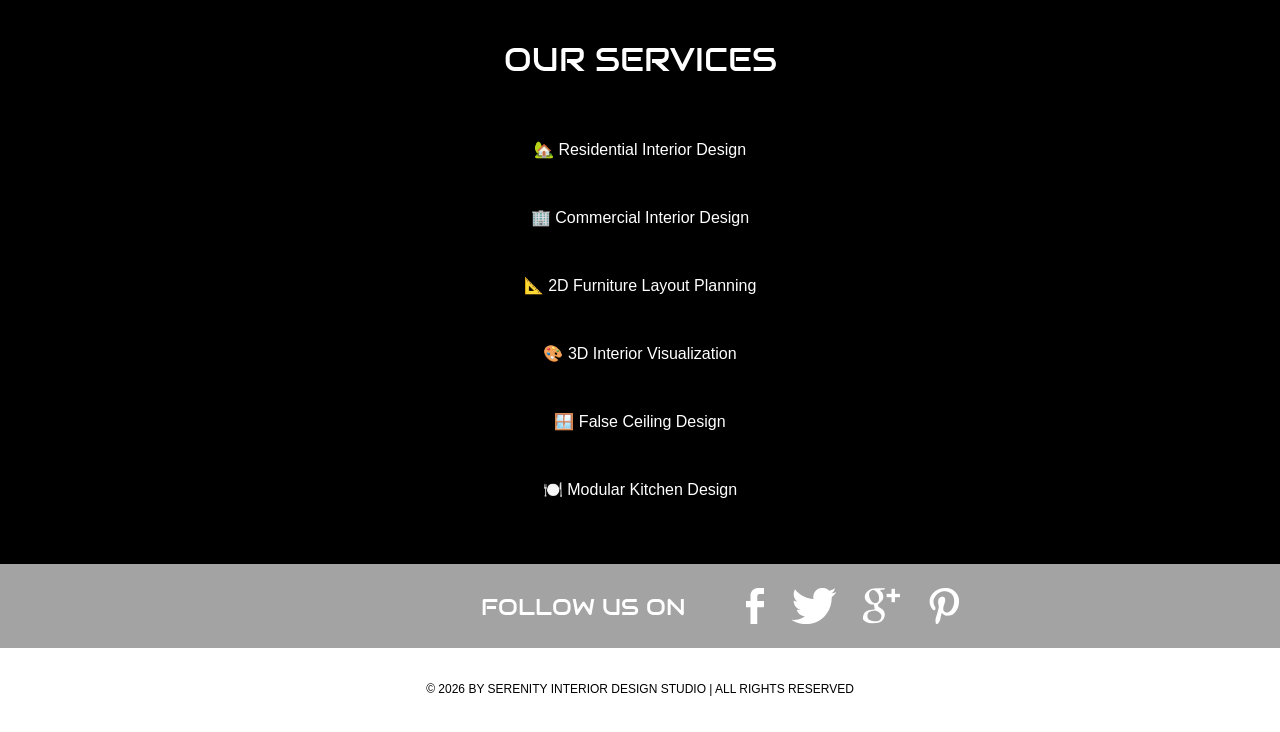
==== commit 989a4ff0: "changes about client added" ====
--- a/index.html
+++ b/index.html
@@ -1,95 +1,120 @@
-<!DOCTYPE html>
+<!doctype html>
 <!-- Website template by freewebsitetemplates.com -->
 <html>
 <head>
 	<meta charset="UTF-8">
-	<title>Serenity Interior Studio - Premium Interior Design</title>
+	<meta name="viewport" content="width=device-width, initial-scale=1.0">
+	<title>SERENITY INTERIOR DESIGN STUDIO</title>
 	<link rel="stylesheet" href="css/style.css" type="text/css">
+	<link rel="stylesheet" type="text/css" href="css/mobile.css">
+	<script src="js/mobile.js" type="text/javascript"></script>
 </head>
 <body>
-	<div id="background-green">
-		background
-	</div>
-	<div class="page">
-		<div class="home-page">
-			<div class="sidebar">
-				<a href="index.html" id="logo"><img src="images/logo.png" alt="logo"></a>
-				<ul>
-					<li class="selected home">
+	<div class="fixed-image">
+        <a href="http://wa.me/918693080266" target="_blank">
+            <img src="images/WhatsAppLogo.png" alt="Fixed Image">
+        </a>
+    </div>
+	<div id="page">
+		<div id="header">
+			<div>
+				<a href="index.html" class="logo"><img src="images/logo.png" alt=""></a>
+				<ul id="navigation">
+					<li class="selected">
 						<a href="index.html">Home</a>
 					</li>
-					<li class="about">
+					<li>
 						<a href="about.html">About</a>
 					</li>
-					<li class="projects">
+					<li class="menu">
 						<a href="projects.html">Projects</a>
+						<ul class="primary">
+							<li>
+								<a href="proj1.html">proj 1</a>
+							</li>
+						</ul>
 					</li>
-					<li class="blog">
+					<!-- <li class="menu">
 						<a href="blog.html">Blog</a>
-					</li>
-					<li class="contact">
+						<ul class="secondary">
+							<li>
+								<a href="singlepost.html">Single post</a>
+							</li>
+						</ul>
+					</li> -->
+					<li>
 						<a href="contact.html">Contact</a>
 					</li>
 				</ul>
-				<div class="connect">
-					<a href="https://wa.me/918693080266" id="whatsapp" target="_blank">whatsapp</a> <a href="http://freewebsitetemplates.com/go/facebook/" id="fb">facebook</a> <a href="http://freewebsitetemplates.com/go/twitter/" id="twitter">twitter</a> <a href="http://freewebsitetemplates.com/go/googleplus/" id="googleplus">google+</a> <a href="http://freewebsitetemplates.com/go/youtube/" id="youtube">youtube</a>
+			</div>
+		</div>
+		<div id="body" class="home">
+			<div class="header">
+				<div>
+					<h1>Transforming Spaces, Creating Experiences</h1>
+					<h2>SERENITY INTERIOR DESIGN STUDIO</h2>
+					<a href="about.html" class="more">Explore More</a>
+					<h3>Featured Projects</h3>
+					<ul>
+						<li>
+							<a href="projects.html"><img src="images/project-image1.jpg" alt=""></a>
+						</li>
+						<li>
+							<a href="projects.html"><img src="images/project-image2.jpg" alt=""></a>
+						</li>
+						<li>
+							<a href="projects.html"><img src="images/project-image3.jpg" alt=""></a>
+						</li>
+						<li>
+							<a href="projects.html"><img src="images/project-image4.jpg" alt=""></a>
+						</li>
+					</ul>
 				</div>
 			</div>
 			<div class="body">
-				<div class="content-home">
+				<div>
+					<h1>WELCOME TO SERENITY</h1>
+					<p>Welcome to SERENITY INTERIOR DESIGN STUDIO, where creativity meets functionality. We specialize in designing elegant, practical, and personalized interiors that reflect your lifestyle and vision. Whether it's a cozy apartment, a luxurious home, or a commercial space, we bring your dream design to life with attention to every detail.</p>
+					<h2>Why Choose Us?</h2>
+					<ul style="list-style: none; padding-left: 0;">
+						<li>✔️ Customized Interior Solutions</li>
+						<li>✔️ 2D Layout Planning</li>
+						<li>✔️ Realistic 3D Visualization</li>
+						<li>✔️ Modern & Functional Designs</li>
+						<li>✔️ Affordable Pricing</li>
+						<li>✔️ On-Time Project Delivery</li>
+					</ul>
+				</div>
+			</div>
+			<div class="footer services-section">
+				<div class="services-content">
+					<h1>OUR SERVICES</h1>
+					<ul class="services-list">
+						<li>🏡 Residential Interior Design</li>
+						<li>🏢 Commercial Interior Design</li>
+						<li>📐 2D Furniture Layout Planning</li>
+						<li>🎨 3D Interior Visualization</li>
+						<li>🪟 False Ceiling Design</li>
+						<li>🍽️ Modular Kitchen Design</li>
+					</ul>
+				</div>
+			</div>
+		</div>
+		<div id="footer">
+			<div class="connect">
+				<div>
+					<h1>FOLLOW US ON</h1>
 					<div>
-						<h3>We craft serene spaces where <span class="beauty">beauty</span> meets <span class="function">functionality</span>. Every design tells a story of <span class="works">tranquility and elegance</span>.</h3>
-						<p>
-							At Serenity Interior Studio, we believe that your living spaces should reflect your personality while providing comfort and peace. Our team of experienced interior designers specializes in creating harmonious environments that enhance your lifestyle and bring joy to your everyday living. From intimate bedrooms to grand living areas, we transform spaces into sanctuaries of style and serenity.
-						</p>
-					</div>
-					<div class="featured">
-						<img src="images/bed.jpg" alt="">
-					</div>
-					<div>
-						<ul>
-							<li>
-								<a href="projects.html"><img src="images/bg-projects.jpg" alt=""></a>
-								<h4><a href="projects.html">Projects</a></h4>
-								<h3><a href="projects.html">Soul Lounge Music Studio</a></h3>
-								<p>
-									Lorem ipsum dolor sit amet, consectetur adipiscing elit. Maecenas aliquam eleifend leo, id accumsan ligula mattis quis. Duis commodo dapibus enim, sit amet facilisis eros rhoncus venenatis.
-								</p>
-								<a href="projects.html">View More Projects</a>
-							</li>
-							<li>
-								<a href="blog.html"><img src="images/bg-blog.jpg" alt=""></a>
-								<h4><a href="blog.html">Blog</a></h4>
-								<h3><a href="blog.html">Best Paint To Use In The Kitchen</a></h3>
-								<p>
-									Lorem ipsum dolor sit amet, consectetur adipiscing elit. Maecenas aliquam eleifend leo, id accumsan ligula mattis quis. Duis commodo dapibus enim, sit amet facilisis eros rhoncus venenatis.
-								</p>
-								<a href="blog.html">View More Blog Posts</a>
-							</li>
-						</ul>
+						<a href="http://freewebsitetemplates.com/go/facebook/" class="facebook">facebook</a>
+						<a href="http://freewebsitetemplates.com/go/twitter/" class="twitter">twitter</a>
+						<a href="http://freewebsitetemplates.com/go/googleplus/" class="googleplus">googleplus</a>
+						<a href="http://pinterest.com/fwtemplates/" class="pinterest">pinterest</a>
 					</div>
 				</div>
-				<div class="footer">
-					<p>
-						&#169; 2023 Serenity Interior Studio - Where Elegance Meets Comfort
-					</p>
-					<ul>
-						<li>
-							<a href="index.html">Home</a>
-						</li>
-						<li>
-							<a href="about.html">About</a>
-						</li>
-						<li>
-							<a href="projects.html">Projects</a>
-						</li>
-						<li>
-							<a href="blog.html">Blog</a>
-						</li>
-						<li>
-							<a href="contact.html">Contact</a>
-						</li>
-					</ul>
+			</div>
+			<div class="footnote">
+				<div>
+					<p>&copy; 2026 BY SERENITY INTERIOR DESIGN STUDIO | ALL RIGHTS RESERVED</p>
 				</div>
 			</div>
 		</div>
--- a/css/style.css
+++ b/css/style.css
@@ -1,1330 +1,1635 @@
 /* Website template by freewebsitetemplates.com */
-/*------------------------- Layout styles ------------------------*/
 body {
-	margin:0;
-	background-color:#ce4718;
-	font-family: 'AbelRegular';
-	position:relative;
+	margin: 0;
+	padding: 0;
+	position: relative;
+	width: auto;
+}
+body #page {
+	background: url("../images/bg-home.jpg") no-repeat scroll center top #000000;
+	margin: 0;
+	overflow: hidden;
+	padding: 0;
+	width: auto;
+	z-index: 3;
 }
 a {
-	outline:none;
-}
-a img {
-	border:0;
-	display:block;
-}
-p {
-	font-family:Arial, Helvetica, sans-serif;
-}
-p a {
-	color:#5c3820!important;
-	text-decoration:underline!important;
-}
-p a:hover {
-	color:#995d36!important;
-}
-#background-green {
-	background:url(../images/bg-green-absolute.png);
-	height:100%;
-	margin:0;
-	position:absolute;
-	right:0;
-	text-indent:-99999px;
-	width:51%;
-	z-index:-1;
-}
-#background-yellow {
-	background:url(../images/bg-yellow-absolute.png);
-	height:100%;
-	margin:0;
-	position:absolute;
-	right:0;
-	text-indent:-99999px;
-	width:51%;
-	z-index:-1;
-}
-#background-lightyellow {
-	background:url(../images/bg-lightyellow-absolute.png);
-	height:100%;
-	margin:0;
-	position:absolute;
-	right:0;
-	text-indent:-99999px;
-	width:51%;
-	z-index:-1;
-}
-#background-lightgreen {
-	background:url(../images/bg-lightgreen-absolute.png);
-	height:100%;
-	margin:0;
-	position:absolute;
-	right:0;
-	text-indent:-99999px;
-	width:51%;
-	z-index:-1;
-}
-#background-green2 {
-	background:url(../images/bg-green2-absolute.png);
-	height:100%;
-	margin:0;
-	position:absolute;
-	right:0;
-	text-indent:-99999px;
-	width:51%;
-	z-index:-1;
-}
-/*------------------------- Pages ------------------------*/
-.page {
-	width:960px;
-	margin:0 auto;
-}
-.page .home-page {
-	background:url(../images/bg-home.png) repeat-y right top;
-	overflow:hidden;
-	min-height:1440px;
-}
-.page .about-page {
-	background:url(../images/bg-about.png) repeat-y right top;
-	overflow:hidden;
-	min-height:1440px;
-}
-.page .project-page {
-	background:url(../images/bg-project.png) repeat-y right top;
-	overflow:hidden;
-	min-height:1440px;
-}
-.page .blog-page {
-	background:url(../images/bg-blog.png) repeat-y right top;
-	overflow:hidden;
-	min-height:1440px;
-}
-.page .contact-page {
-	background:url(../images/bg-contact.png) repeat-y right top;
-	overflow:hidden;
-	min-height:1440px;
-}
-/*------------------------- Fonts ------------------------*/
+	text-decoration: none;
+	outline: none;
+}
+a:active {
+	background: none;
+}
+img {
+	border: none;
+}
+/*-------------------------------------------FONTS---------------------------------------------*/
 @font-face {
-	font-family: 'AbelRegular';
-	src: url('../fonts/abel-regular-webfont.eot');
-	src: url('../fonts/abel-regular-webfont.eot?#iefix') format('embedded-opentype'),  url('../fonts/abel-regular-webfont.woff') format('woff'),  url('../fonts/abel-regular-webfont.ttf') format('truetype'),  url('../fonts/abel-regular-webfont.svg#AbelRegular') format('svg');
-	font-weight: normal;
-	font-style: normal;
-}
-/*------------------------- Sidebar ------------------------*/
-.sidebar {
-	width:122px;
-	float:left;
-}
-.sidebar a#logo {
-	display:block;
-	margin:37px 0 0 18px;
-}
-.sidebar ul {
-	list-style:none;
-	margin:46px 0 0;
-	padding:0;
-}
-.sidebar ul li {
-	min-height:0!important;
-	margin-top:-4px;
-}
-.sidebar ul li a {
-	color:#FFF;
-	font-family:AbelRegular;
-	font-size:18px;
-	letter-spacing:.04em;
-	line-height:215px;
-	text-transform:uppercase;
-	display:block;
-	text-decoration:none;
-	text-align:center;
-	float:right;
-}
-.sidebar ul li.selected.home a, .sidebar ul li.selected.home:hover a {
-	width:122px;
-	background:url(../images/nav-icon.png) no-repeat 36px -56px #7b8846;
-}
-.sidebar ul li.home:hover a {
-	width:114px;
-	background:url(../images/nav-icon.png) no-repeat 33px -56px #7b8846;
-}
-.sidebar ul li.home a {
-	width:114px;
-	height:144px;
-	background:url(../images/nav-icon.png) no-repeat 33px 45px #7b8846;
-}
-.sidebar ul li.selected.about a, .sidebar ul li.selected.about:hover a {
-	width:122px;
-	background:url(../images/nav-icon.png) no-repeat 36px -271px #cba200;
-}
-.sidebar ul li.about:hover a {
-	width:114px;
-	background:url(../images/nav-icon.png) no-repeat 33px -271px #cba200;
-}
-.sidebar ul li.about a {
-	width:114px;
-	height:144px;
-	background:url(../images/nav-icon.png) no-repeat 33px -163px #cba200;
-}
-.sidebar ul li.selected.projects a, .sidebar ul li.selected.projects:hover a {
-	width:122px;
-	background:url(../images/nav-icon.png) no-repeat 36px -480px #c0ac66;
-}
-.sidebar ul li.projects:hover a {
-	width:114px;
-	background:url(../images/nav-icon.png) no-repeat 33px -480px #c0ac66;
-}
-.sidebar ul li.projects a {
-	width:114px;
-	height:144px;
-	background:url(../images/nav-icon.png) no-repeat 33px -377px #c0ac66;
-}
-.sidebar ul li.selected.blog a, .sidebar ul li.selected.blog:hover a {
-	width:122px;
-	background:url(../images/nav-icon.png) no-repeat 38px -675px #aec066;
-}
-.sidebar ul li.blog:hover a {
-	width:114px;
-	background:url(../images/nav-icon.png) no-repeat 35px -675px #aec066;
-}
-.sidebar ul li.blog a {
-	width:114px;
-	height:144px;
-	background:url(../images/nav-icon.png) no-repeat 35px -576px #aec066;
-}
-.sidebar ul li.selected.contact a, .sidebar ul li.selected.contact:hover a {
-	width:122px;
-	background:url(../images/nav-icon.png) no-repeat 37px -848px #528846;
-}
-.sidebar ul li.contact:hover a {
-	width:114px;
-	background:url(../images/nav-icon.png) no-repeat 33px -848px #528846;
-}
-.sidebar ul li.contact a {
-	width:114px;
-	height:144px;
-	background:url(../images/nav-icon.png) no-repeat 33px -763px #528846;
-}
-.sidebar div.connect {
-	position:absolute;
-	bottom:0;
-	margin:0 0 29px 57px;
-}
-.sidebar div.connect a {
-	text-indent:-99999px;
-	display:block;
-}
-.sidebar div.connect a#fb {
-	background:url(../images/icons.png) no-repeat 0 0;
-	width:26px;
-	height:24px;
-	margin-bottom:20px;
-}
-.sidebar div.connect a#fb:hover {
-	background:url(../images/icons.png) no-repeat 0 -276px;
-}
-.sidebar div.connect a#twitter {
-	background:url(../images/icons.png) no-repeat 0 -25px;
-	width:26px;
-	height:20px;
-	margin-bottom:17px;
-}
-.sidebar div.connect a#twitter:hover {
-	background:url(../images/icons.png) no-repeat 0 -301px;
-}
-.sidebar div.connect a#googleplus {
-	background:url(../images/icons.png) no-repeat 0 -46px;
-	width:26px;
-	height:23px;
-	margin-bottom:16px;
-}
-.sidebar div.connect a#googleplus:hover {
-	background:url(../images/icons.png) no-repeat 0 -322px;
-}
-.sidebar div.connect a#youtube {
-	background:url(../images/icons.png) no-repeat 0 -70px;
-	width:26px;
-	height:24px;
-}
-.sidebar div.connect a#youtube:hover {
-	background:url(../images/icons.png) no-repeat 0 -346px;
-}
-.sidebar div.connect a#whatsapp {
-	background-color:#25D366;
-	width:26px;
-	height:24px;
-	margin-bottom:20px;
-	border-radius:3px;
-	font-size:14px;
-	color:#fff;
-	text-indent:0;
-	display:flex;
-	align-items:center;
-	justify-content:center;
-	font-weight:bold;
-}
-.sidebar div.connect a#whatsapp:hover {
-	background-color:#1EAD54;
-}
-/*------------------------- Body ------------------------*/
-.body {
-	float:right;
-	padding:44px 0 0;
-	position:relative;
-	width:838px;
-}
-.body .content-home div {
-	background-color:#fff;
-	margin:-9px 5px 0 18px;
-	overflow:hidden;
-	padding:26px 30px 21px;
-}
-.body .content-home div h3 {
-	color:#825444;
-	float:left;
-	font-family:AbelRegular;
-	font-size:27px;
-	font-weight:400;
-	letter-spacing:.02em;
-	line-height:36px;
-	margin:0;
-	text-transform:uppercase;
-	width:270px;
-}
-.body .content-home div h3 span.beauty {
-	color:#26bcb3;
-}
-.body .content-home div h3 span.function {
-	color:#aec066;
-}
-.body .content-home div h3 span.works {
-	color:#ff9600;
-}
-.body .content-home div p {
-	color:#5c3820;
-	float:left;
-	font-family:"Myriad Pro", "Gill Sans", "Gill Sans MT", Calibri, sans-serif;
-	font-size:15px;
-	line-height:30px;
-	margin:2px 0 0 110px;
-	width:350px;
-}
-.body .content-home div ul {
-	list-style:none;
-	margin:11px 0 25px;
-	overflow:hidden;
-	padding:0;
-}
-.body .content-home div ul li {
-	float:left;
-	margin:0 0 0 35px;
-	position:relative;
-	width:360px;
-}
-.body .content-home div ul li h4 {
-	margin:32px 0 0;
-	position:absolute;
-	right:10px;
-	top:118px;
-}
-.body .content-home div ul li h4 a {
-	color:#fff;
-	font-family:"Myriad Pro", "Gill Sans", "Gill Sans MT", Calibri, sans-serif;
-	font-size:24px;
-	font-weight:400;
-	line-height:24px;
-	text-transform:uppercase;
-}
-.body .content-home div ul li h4 a:hover {
-	text-decoration:none;
-}
-.body .content-home div ul li h3 {
-	float:none;
-	line-height:24px;
-	margin:21px 0 0;
-	width:auto;
-}
-.body .content-home div ul li h3 a {
-	color:#7b8846;
-	float:none;
-	font-family:AbelRegular;
-	font-size:21px;
-	text-decoration:none;
-	text-transform:none;
-}
-.body .content-home div ul li p {
-	color:#5c3820;
-	float:none;
-	font-size:13px;
-	letter-spacing:.02em;
-	line-height:24px;
-	margin:26px 0 25px;
-	width:325px;
-}
-.body .content-home div ul li p a {
-	color:#5c3820;
-	float:none;
-	font-size:13px;
-	text-decoration:underline;
-	text-transform:none;
-}
-.body .content-home div ul li p a:hover {
-	color:#7b8846;
-}
-.body .content-home div ul li a {
-	clear:both;
-	color:#ce4718;
-	font-family:"Myriad Pro", "Gill Sans", "Gill Sans MT", Calibri, sans-serif;
-	font-size:16px;
-	line-height:24px;
-	text-decoration:none;
-	text-transform:uppercase;
-}
-.body .content-home div ul li a:hover {
-	filter:alpha(opacity=90);/* Needed for IE8 and old versions */
-	opacity:0.9;
-}
-.body .content-about div:first-child {
-	background:none #FFF;
-	margin-top:0;
-	padding-bottom:0;
-}
-.body .content-about div {
-	background:url(../images/bg-2-column.png) repeat-y;
-	background-color:#fff;
-	margin:-9px 5px 0 18px;
-	overflow:hidden;
-	padding:26px 0 189px 30px;
-}
-.body .content-about div:first-child h3 {
-	color:#5c3820;
-	font-size:27px;
-	font-weight:400;
-	letter-spacing:.02em;
-	line-height:36px;
-	margin:0 0 36px;
-	text-transform:uppercase;
-}
-.body .content-about div div {
-	float:left;
-	margin:0;
-	padding:5px 60px 0 0;
-	width:444px;
-}
-.body .content-about div div h1 {
-	color:#7b8846;
-	font-size:21px;
-	font-weight:400;
-	line-height:24px;
-	margin:0;
-}
-.body .content-about div div p {
-	color:#5c3820;
-	font-size:13px;
-	letter-spacing:.02em;
-	line-height:24px;
-	margin:0 0 22px;
-	padding:0 0 0 1px;
-}
-.body .content-about div div.sidebar {
-	background:none;
-	float:left;
-	padding:0;
-	width:281px;
-}
-.body .content-about div div.sidebar div:first-child {
-	border:0;
-	padding-bottom:7px;
-}
-.body .content-about div div.sidebar div:first-child a {
-	color:#5c3820;
-	display:block;
-	font-size:13px;
-	font-weight:700;
-	letter-spacing:.02em;
-	line-height:24px;
-	margin:0 0 12px;
-	text-decoration:none;
-}
-.body .content-about div div.sidebar div:first-child a:hover {
-	color:#ce4718;
-}
-.body .content-about div div.sidebar div {
-	background:none;
-	border-top:1px solid #e2d4b1;
-	padding:0 20px;
-	width:241px;
-}
-.body .content-about div div.sidebar div h3 {
-	color:#7B8846;
-	font-size:21px;
-	font-weight:400;
-	margin:13px 0 8px;
-	text-transform:none;
-}
-.body .content-about div div.sidebar div ul {
-	list-style:none;
-	margin:-10px 0 0 -8px;
-	overflow:hidden;
-	padding:3px 0 5px;
-}
-.body .content-about div div.sidebar div ul li {
-	float:left;
-	padding:10px;
-	width:63px;
-}
-.body .content-about div div.sidebar div.section ul li {
-	margin:9px 0 0;
-	padding:0;
-	width:241px;
-}
-.body .content-about div div.sidebar div.section ul li a:first-child {
-	float:left;
-	margin:9px 20px 0 0;
-}
-.body .content-about div div.sidebar div.section ul li a {
-	color:#5c3820;
-	float:left;
-	font-family:Arial, Helvetica, sans-serif;
-	font-size:12px;
-	font-weight:700;
-	letter-spacing:.02em;
-	line-height:24px;
-	margin:6px 0 0;
-	text-transform:none;
-}
-.body .content-about div div.sidebar div.section ul li a:hover {
-	text-decoration:none!important;
-	color:#ce4718;
-}
-.body .content-about div div.sidebar div.section ul li span a {
-	display:inline;
-	float:none!important;
-	font-size:10px;
-	font-weight:400;
-	margin:0!important;
-}
-.body .content-project div:first-child {
-	padding-bottom:0;
-	padding-top:26px;
-}
-.body .content-project div:first-child div.navigation {
-	float:right;
-	margin:0 20px 0 0;
-	padding:0;
-	text-align:right;
-}
-.body .content-project div:first-child div.navigation a#prev {
-	background:url(../images/icons.png) no-repeat left -207px;
-	border-right:1px solid #dd8514;
-	color:#5d3820;
-	display:inline-block;
-	font-family:Arial, Helvetica, sans-serif;
-	font-size:11px;
-	letter-spacing:.02em;
-	line-height:36px;
-	padding:0 15px 0 17px;
-	text-decoration:none;
-	text-transform:uppercase;
-}
-.body .content-project div:first-child div.navigation a#next {
-	background:url(../images/icons.png) no-repeat 95px -176px;
-	color:#5d3820;
-	display:inline-block;
-	font-family:Arial, Helvetica, sans-serif;
-	font-size:11px;
-	letter-spacing:.02em;
-	line-height:36px;
-	padding:0 22px 0 10px;
-	text-decoration:none;
-	text-transform:uppercase;
-}
-.body .content-project div:first-child div.navigation a#next:hover, .body .content-project div:first-child div.navigation a#prev:hover {
-	color:#5d3820;
-	text-decoration:underline!important;
-}
-.body .content-project div {
-	background-color:#FFF;
-	margin:0 5px 0 18px;
-	overflow:hidden;
-	padding:1px 0 21px 30px;
-}
-.body .content-project div:first-child h3 {
-	color:#5c3820;
-	display:inline-block;
-	float:left;
-	font-size:27px;
-	font-weight:400;
-	letter-spacing:.02em;
-	line-height:36px;
-	margin:0;
-	text-transform:uppercase;
-}
-.body .content-project div.navigation {
-	overflow:hidden;
-	padding-top:10px;
-}
-.body .content-project div.navigation span {
-	color:#5c3820;
-	float:left;
-	font-family:AbelRegular;
-	font-size:19px;
-	letter-spacing:.02em;
-	line-height:22px;
-}
-.body .content-project div.navigation ul {
-	float:left;
-	list-style:none;
-	margin:0 0 0 30px;
-	overflow:hidden;
-	padding:0;
-}
-.body .content-project div.navigation ul li {
-	float:left;
-	margin:0 20px 0 0;
-	width:auto;
-}
-.body .content-project div.navigation ul li a {
-	color:#5c3820;
-	font-family:Arial, Helvetica, sans-serif;
-	font-size:13px;
-	font-weight:700;
-	letter-spacing:.02em;
-	line-height:24px;
-	text-decoration:none;
-}
-.body .content-project div ul {
-	list-style:none;
-	margin:0;
-	overflow:hidden;
-	padding:0;
-}
-.body .content-project div ul li {
-	float:left;
-	margin:0 0 20px;
-	width:388px;
-}
-.body .content-project div ul li:first-child span {
-	margin:0 20px 0 0;
-}
-.body .content-project div ul li span {
-	background-color:#dd8514;
-	display:block;
-	height:35px;
-	width:368px;
-}
-.body .content-project div ul li span a {
-	color:#FFF;
-	font-size:18px;
-	line-height:33px;
-	margin:0 0 0 15px;
-	text-decoration:none;
-}
-.body .content-project div ul li span a:hover {
-	text-decoration:none!important;
-}
-.body .content-project div div.paging {
-	margin:201px 0 13px;
-	padding:0;
-}
-.body .content-project div div.paging ul {
-	float:left;
-	overflow:hidden;
-}
-.body .content-project div div.paging ul li {
-	float:left;
-	margin:0 5px 0 0;
-	width:auto;
-}
-.body .content-project div div.paging ul li.selected a, .body .content-project div div.paging ul li a:hover {
-	background-color:#dd8514;
-}
-.body .content-project div div.paging ul li a {
-	background-color:#5c3820;
-	color:#fff;
-	display:block;
-	font-family:Arial, Helvetica, sans-serif;
-	font-size:13px;
-	height:23px;
-	line-height:24px;
-	text-align:center;
-	text-decoration:none;
-	width:23px;
-}
-.body .content-project div div.paging span {
-	color:#5c3820;
-	float:right;
-	font-family:Arial, Helvetica, sans-serif;
-	font-size:11px;
-	letter-spacing:.02em;
-	line-height:36px;
-	padding:0 28px 0 0;
-	text-transform:uppercase;
-}
-.body .content-project div.figure {
-	min-height:1192px;
-	position:relative;
-}
-.body .content-project div.figure img {
-	display:block;
-}
-.body .content-project div.figure span {
-	background-color:#dd8514;
-	color:#fff;
-	display:block;
-	font-family:Arial, Helvetica, sans-serif;
-	font-size:12px;
-	height:30px;
-	line-height:30px;
-	position:absolute;
-	right:28px;
-	text-indent:15px;
-	top:410px;
-	width:198px;
-}
-.body .content-project div.figure div {
-	margin:23px 0 0;
-	padding:0;
-}
-.body .content-project div.figure div h3 {
-	color:#7b8846;
-	font-size:21px;
-	font-weight:400;
-	line-height:24px;
-	margin:0 0 14px;
-}
-.body .content-project div.figure div p {
-	color:#5c3820;
-	font-family:Arial, Helvetica, sans-serif;
-	font-size:13px;
-	letter-spacing:.02em;
-	line-height:24px;
-	margin:0;
-}
-.body .content-blog div div {
-	background:none;
-	float:left;
-	margin:0;
-	padding:0 31px 0 0;
-	width:473px;
-}
-.body .content-blog div div h3 {
-	color:#5C3820;
-	font-size:27px;
-	font-weight:400;
-	letter-spacing:.02em;
-	line-height:36px;
-	margin:0 0 57px;
-	text-transform:uppercase;
-}
-.body .content-blog div div ul {
-	list-style:none;
-	margin:0;
-	padding:0;
-}
-.body .content-blog div div ul li {
-	border-bottom:1px solid #e2d4b1;
-	padding:29px 0 20px;
-}
-.body .content-blog div div ul li h4 {
-	margin:20px 0 10px;
-}
-.body .content-blog div div ul li h4 a {
-	color:#7B8846;
-	font-size:18px;
-	font-weight:400;
-	text-decoration:none;
-	text-transform:none;
-}
-.body .content-blog div div ul li div span:first-child {
-	background:url(../images/icons.png) no-repeat left -130px;
-	float:left;
-	padding:0 0 0 22px;
-}
-.body .content-blog div div ul li div span a {
-	font-family: Arial,Helvetica,sans-serif;
-	font-size: 11px;
-	line-height:20px;
-	text-transform:none;
-	color:#5c3820;
-}
-.body .content-blog div div ul li div span {
-	background:url(../images/icons.png) no-repeat left -154px;
-	color:#5c3820;
-	display:inline-block;
-	float:right;
-	font-family:Arial, Helvetica, sans-serif;
-	font-size:11px;
-	height:16px;
-	line-height:20px;
-	margin:0 0 17px;
-	padding:0 0 0 23px;
-}
-.body .content-blog div div ul li p {
-	color:#5C3820;
-	font-size:13px;
-	letter-spacing:.02em;
-	line-height:24px;
-	margin:0 0 26px;
-	padding:0 0 0 1px;
-}
-.body .content-blog div div ul li a {
-	color:#ce4718;
-	text-decoration:none;
-	text-transform:uppercase;
-}
-.body .content-blog div div div.paging {
-	margin:109px 0 34px;
-	padding:0;
-}
-.body .content-blog div div div.paging ul {
-	float:left;
-	overflow:hidden;
-}
-.body .content-blog div div div.paging ul li {
-	float:left;
-	margin:0 5px 0 0;
-	padding:0;
-	width:auto;
-}
-.body .content-blog div div div.paging ul li.selected a {
-	background-color:#DD8514;
-}
-.body .content-blog div div div.paging ul li a {
-	background-color:#5C3820;
-	color:#FFF;
-	display:block;
-	font-family:Arial, Helvetica, sans-serif;
-	font-size:13px;
-	height:23px;
-	line-height:24px;
-	text-align:center;
-	text-decoration:none;
-	width:23px;
-}
-.body .content-blog div div div.paging span {
-	color:#5C3820;
-	float:right;
-	font-family:Arial, Helvetica, sans-serif;
-	font-size:11px;
-	letter-spacing:.02em;
-	line-height:36px;
-	padding:0 28px 0 0;
-	text-transform:uppercase;
-}
-.body .content-blog div div.sidebar div form input {
-	background:url(../images/icons.png) no-repeat 0 -250px;
-	border:0;
-	float:left;
-	height:25px;
-	margin:0 0 0 5px;
-	width:21px;
-}
-.body .content-blog-single div div h3 {
-	color:#5C3820;
-	font-size:27px;
-	font-weight:400;
-	letter-spacing:.02em;
-	line-height:36px;
-	margin:0 0 7px;
-	text-transform:uppercase;
-}
-.body .content-blog-single div div div.paging {
-	margin:0 0 15px;
-	overflow:hidden;
-}
-.body .content-blog-single div div div.paging a.next {
-	background:url(../images/icons.png) no-repeat 134px -176px;
-	color:#5D3820;
-	float:right;
-	font-family:Arial, Helvetica, sans-serif;
-	font-size:11px;
-	letter-spacing:.02em;
-	line-height:36px;
-	padding:0 27px 0 0;
-	text-decoration:none;
-	text-transform:uppercase;
+	font-family: 'audiowide-regular-webfont';
+	src: url('../fonts/audiowide-regular-webfont.eot');
+	src: url('../fonts/audiowide-regular-webfont.woff') format('woff'), url('../fonts/audiowide-regular-webfont.ttf') format('truetype'), url('../fonts/audiowide-regular-webfont.svg') format('svg');
+}
+/*----------------------------------------header-styles---------------------------------------*/
+#header {
+	background: url(../images/bg-transparent1.png) repeat;
+	margin: 0;
+	min-height: 60px;
+	padding: 0;
+	width: auto;
+}
+#header div {
+	margin: 0 auto;
+	max-width: 940px;
+	min-height: 60px;
+	padding: 0 10px;
+}
+#header div a.logo {
+	display: block;
+	float: left;
+	height: 60px;
+	margin: 0 44px 0 0;
+	padding: 0;
+	width: 304px;
+}
+#header div a img {
+	display: block;
+	margin: 0;
+	padding: 0;
+	width: auto;
+}
+#header div ul {
+	display: inline-block;
+	float: left;
+	list-style: none;
+	margin: 0;
+	padding: 0;
+	width: auto;
+}
+#header div ul li {
+	float: left;
+	margin: 0;
+	padding: 0;
+	width: auto;
+}
+#header div ul li a {
+	color: #ffffff;
+	display: block;
+	font-family: Arial;
+	font-size: 18px;
+	font-weight: normal;
+	line-height: 59px;
+	margin: 0;
+	min-height: 60px;
+	padding: 0 24px;
+ *padding: 0 23px; /* Needed for IE8 and old versions */
+	text-align: center;
+	text-transform: uppercase;
+	width: auto;
+}
+#header div ul li a:hover {
+	background-color: #2D5A6F;
+	color: #ffffff;
+}
+#header div ul li.selected a {
+	background-color: #000000;
+	color: #a3a3a3;
+}
+#header div ul li.menu {
+	position: relative;
+}
+#header div ul li.menu ul {
+	display: block;
+	left: -99999px;
+	list-style: none;
+	margin: 0;
+	padding: 0;
+	position: absolute;
+	top: 60px;
+	width: 142px;
+	z-index: 50;
+}
+#header div ul li.menu:hover ul.primary {
+	left: 31px;
+}
+#header div ul li.menu ul.primary.selected {
+	left: 31px;
+}
+#header div ul li.menu:hover ul.secondary {
+	left: -20px;
+}
+#header div ul li.menu ul.secondary.selected {
+	left: -20px;
+}
+#header div ul li.menu ul li {
+	margin: 0;
+	padding: 0;
+	width: auto;
+}
+#header div ul li.menu ul li a {
+	background-color: #2D5A6F;
+	color: #ffffff;
+	display: block;
+	font-family: Arial;
+	font-size: 18px;
+	font-weight: normal;
+	line-height: 60px;
+	margin: 0;
+	min-height: 60px;
+	padding: 0 10px;
+	text-align: center;
+	text-transform: uppercase;
+	width: auto;
+}
+#header div ul li.menu ul.primary.selected li a, #header div ul li.menu ul.secondary.selected li a {
+	background-color: #000000;
+	color: #a3a3a3;
+}
+/*----------------------------------------body-home-styles---------------------------------------*/
+#body {
+	background-color: #000000;
+	margin: 0;
+	min-height: 808px;
+	overflow: hidden;
+	padding: 0;
+	width: 100%;
+}
+#body.home {
+	background: none;
+	margin: 0;
+	min-height: 1308px;
+	overflow: hidden;
+	padding: 0;
+	width: 100%;
+}
+#body.home .header {
+	background: none;
+	margin: 0;
+	overflow: hidden;
+	padding: 0;
+	width: 100%;
+}
+#body.home .header div {
+	margin: 0 auto;
+	max-width: 940px;
+	overflow: hidden;
+	padding: 0 10px;
+	position: relative;
+}
+#body.home .header div img.satellite {
+	display: block;
+	left: 10px;
+	margin: 0;
+	padding: 0;
+	position: absolute;
+	top: 41px;
+	width: auto;
+	z-index: 50;
+}
+#body.home .header div h1 {
+	color: #FFFFFF;
+	display: block;
+	float: right;
+	font-family: audiowide-regular-webfont;
+	font-size: 60px;
+	font-weight: normal;
+	line-height: 60px;
+	margin: 187px 0 27px;
+	padding: 0 38px 0 399px;
+	position: relative;
+	text-align: right;
+	text-transform: uppercase;
+	width: 503px;
+	z-index: 60;
+}
+#body.home .header div h2 {
+	color: #FFFFFF;
+	display: block;
+	float: right;
+	font-family: Arial;
+	font-size: 43px;
+	font-weight: normal;
+	line-height: 43px;
+	margin: 0 0 36px;
+	padding: 0 146px 0 506px;
+	position: relative;
+	text-align: right;
+	text-transform: uppercase;
+	width: 288px;
+	z-index: 60;
+}
+#body.home .header div a.more {
+	background-color: #2D5A6F;
+	color: #ffffff;
+	display: block;
+	float: right;
+	font-family: Arial;
+	font-size: 18px;
+	font-weight: normal;
+	height: 49px;
+	line-height: 49px;
+	margin: 0 200px 0 0;
+	padding: 0;
+	text-align: center;
+	text-transform: uppercase;
+	position: relative;
+	width: 180px;
+	z-index: 55;
+	border-radius: 3px;
+	transition: background-color 0.3s ease;
+}
+#body.home .header div a.more:hover {
+	background-color: #1F4556;
+	color: #ffffff;
+}
+#body.home .header div h3 {
+	background: url("../images/bg-transparent1.png") repeat;
+	color: #A3A3A3;
+	float: left;
+	font-family: audiowide-regular-webfont;
+	font-size: 23px;
+	font-weight: normal;
+	line-height: 23px;
+	margin: 96px 0 0;
+ *margin: 102px 0 0;/* Needed for IE8 and old versions */
+	min-height: 27px;
+	padding: 17px 0 10px;
+	position: relative;
+	text-align: center;
+	text-transform: uppercase;
+	width: 940px;
+}
+#body.home .header div ul {
+	display: inline-block;
+	list-style: none outside none;
+	margin: 0 0 -6px;
+	overflow: hidden;
+	padding: 0;
+	width: auto;
+}
+#body.home .header div ul li:first-child {
+	padding: 0;
+}
+#body.home .header div ul li {
+	border: medium none;
+	float: left;
+	margin: 0;
+	padding: 0;
+	width: auto;
+}
+#body.home .header div ul li a {
+	display: block;
+	float: none;
+	height: 156px;
+	margin: 0;
+	padding: 0;
+	width: 235px;
+}
+#body.home .header div ul li a img {
+	cursor: pointer;
+	filter: alpha(opacity=100);/* Needed for IE8 and old versions */
+	opacity: 1.0;
+	display: block;
+	margin: 0;
+	padding: 0;
+	width: auto;
+}
+#body.home .header div ul li a img:hover {
+	filter: alpha(opacity=70);/* Needed for IE8 and old versions */
+	opacity: 0.7;
+}
+#body.home .body {
+	background-color: #2D5A6F;
+	margin: 0;
+	min-height: 168px;
+	overflow: hidden;
+	padding: 0;
+	width: 100%;
+}
+#body.home .body div {
+	margin: 0 auto;
+	max-width: 940px;
+	overflow: hidden;
+	padding: 31px 10px 40px;
+}
+#body.home .body div h1 {
+	color: #FFFFFF;
+	display: block;
+	font-family: audiowide-regular-webfont;
+	font-size: 32px;
+	font-weight: normal;
+	line-height: 32px;
+	margin: 0 auto 24px;
+	padding: 0;
+	text-align: center;
+	text-transform: uppercase;
+	width: 780px;
+}
+#body.home .body div h2 {
+	color: #FFFFFF;
+	display: block;
+	font-family: Arial;
+	font-size: 22px;
+	font-weight: bold;
+	line-height: 28px;
+	margin: 30px auto 20px;
+	padding: 0;
+	text-align: center;
+	text-transform: uppercase;
+	width: 780px;
+}
+#body.home .body div ul {
+	margin: 0 auto 0;
+	padding: 0 0 20px 0;
+	text-align: center;
+	width: 780px;
+}
+#body.home .body div ul li {
+	color: #ffffff;
+	display: block;
+	font-family: Arial;
+	font-size: 16px;
+	font-weight: normal;
+	line-height: 28px;
+	margin: 5px auto;
+	padding: 0;
+	text-align: center;
+	width: 100%;
+}
+#body.home .body div p {
+	color: #ffffff;
+	display: block;
+	font-family: Arial;
+	font-size: 18px;
+	font-weight: normal;
+	line-height: 24px;
+	margin: 0 auto 20px;
+	padding: 0;
+	text-align: center;
+	width: 780px;
+}
+#body.home .body div p a {
+	color: #ffffff;
+	font-family: Arial;
+	font-size: 18px;
+	font-weight: normal;
+	line-height: 24px;
+	margin: 0 auto;
+	padding: 0;
+	text-decoration: underline;
+}
+#body.home .body div p a:hover {
+	color: #a3a3a3;
+}
+#body.home .footer {
+	background-color: #000000;
+	margin: 0;
+	overflow: hidden;
+	padding: 0;
+	width: 100%;
+}
+#body.home .footer div {
+	margin: 0 auto;
+	max-width: 960px;
+	overflow: hidden;
+	padding: 32px 0 16px;
+}
+#body.home .footer div ul {
+	display: inline-block;
+	list-style: none;
+	margin: 0;
+	overflow: hidden;
+	padding: 0;
+	width: auto;
+}
+#body.home .footer div ul li:first-child {
+	float: left;
 	margin: 0 10px;
-}
-.body .content-blog-single div div div.paging a.prev {
-	background:url(../images/icons.png) no-repeat 0 -206px;
-	color:#5D3820;
-	display:inline-block;
-	float:left;
-	font-family:Arial, Helvetica, sans-serif;
-	font-size:11px;
-	letter-spacing:.02em;
-	line-height:36px;
-	padding:0 17px 0 15px;
-	text-decoration:none;
-	text-transform:uppercase;
-}
-.body .content-blog-single div div ul {
-	list-style:none outside none;
-	margin:0;
-	padding:0;
-}
-.body .content-blog-single div div ul li h4 {
-	color:#7B8846;
-	font-size:18px;
-	font-weight:400;
-	margin:16px 0 10px;
-	text-decoration:none;
-	text-transform:none;
-}
-.body .content-blog-single div div ul li div span:first-child {
-	background:url(../images/icons.png) no-repeat 0 -130px;
-	float:left;
-	padding:0 0 0 22px;
-}
-.body .content-blog-single div div ul li div span a {
-	color:#5C3820;
-	text-decoration:none;
-}
-.body .content-blog-single div div ul li div span a:hover {
-	text-decoration:underline;
-}
-.body .content-blog-single div div ul li div span {
-	background:url(../images/icons.png) no-repeat 0 -156px;
-	color:#5C3820;
-	display:inline-block;
-	float:right;
-	font-family:Arial, Helvetica, sans-serif;
-	font-size:11px;
-	height:16px;
-	line-height:20px;
-	margin:0 0 17px;
-	padding:0 0 0 23px;
-}
-.body .content-blog-single div div ul li div.section {
-	border-top:1px solid #E2D4B1;
-	padding:21px 0 154px;
-}
-.body .content-blog-single div div ul li div.section div span {
-	background:none;
-	color:#5c3820;
-	display:block;
-	float:none;
-	font-family:Arial, Helvetica, sans-serif;
-	font-size:11px;
-	letter-spacing:.02em;
-	line-height:20px;
-	margin:0 0 5px;
-	padding:0;
-}
-.body .content-blog-single div div ul li div.section div div {
-	float:left;
-	margin:0 20px 0 0;
-	padding:0;
-	width:60px;
-}
-.body .content-blog-single div div ul li div.section div div a {
-	display:block;
-	float:none;
-	margin:0 0 3px;
-}
-.body .content-blog-single div div ul li div.section div h4 {
-	color:#7b8846;
-	display:block;
-	float:none;
-	font-size:21px;
-	letter-spacing:.02em;
-	line-height:24px;
-	margin:0 0 24px;
-	padding:0 0 0 1px;
-	text-align:left;
-}
-.body .content-blog-single div div ul li div.section div div span {
-	color:#5C3820;
-	display:block;
-	font-family:Arial, Helvetica, sans-serif;
-	font-size:11px;
-	height:16px;
-	line-height:20px;
-	text-align:center;
-}
-.body .content-blog-single div div ul li div.section div a {
-	color:#ce4718;
-	float:right;
-	font-family:Arial, Helvetica, sans-serif;
-	font-size:13px;
-	letter-spacing:.02em;
-	line-height:24px;
-	margin:0 0 28px;
-	text-decoration:none;
-}
-.body .content-blog-single div div ul li div.section div p a {
-	float:none;
-	margin:0;
-}
-.body .content-blog-single div div ul li div.section div form {
-	border-top:1px solid #E2D4B1;
-	clear:both;
-	margin:0 0 46px;
-	padding:23px 0 0;
-}
-.body .content-blog-single div div ul li div.section div form h4 {
-	margin:0 0 12px;
-}
-.body .content-blog-single div div ul li div.section div form textarea {
-	background-color:#eee;
-	border:1px solid #b9b9b9;
-	color:#939393;
-	display:block;
-	font-family:Arial, Helvetica, sans-serif;
-	font-size:11px;
-	height:122px;
-	letter-spacing:.02em;
-	margin:0 0 20px;
-	overflow:auto;
-	padding:4px 10px;
-	resize:none;
-	width:451px;
-}
-.body .content-blog-single div div.sidebar div form input {
-	background:url(../images/bg-search.png) no-repeat;
-	border:0;
-	float:left;
-	height:25px;
-	margin:0 0 0 5px;
-	width:21px;
-}
-.body .content-contact div {
-	background:url(../images/bg-2-column.png) repeat-y scroll 0 0 transparent;
-	margin:0 5px 0 18px;
-	overflow:hidden;
-	padding:26px 0 603px 30px;
-}
-.body .content-contact div div h3 {
-	color:#5C3820;
-	font-size:27px;
-	font-weight:400;
-	letter-spacing:.02em;
-	line-height:36px;
-	margin:0 0 52px;
-	text-transform:uppercase;
-}
-.body .content-contact div div p a {
-	color:#CE4718;
-	margin:0;
-	text-decoration:none;
-	text-transform:none;
-}
-.body .content-contact div div form h4 {
-	color:#7B8846;
-	font-size:21px;
-	font-weight:400;
-	letter-spacing:.02em;
-	line-height:24px;
-	margin:0 0 12px;
-	text-transform:none;
-}
-.body .content-contact div div form {
-	clear:both;
-	margin:0 0 46px;
-	padding:4px 0 0;
-}
-.body .content-contact div div form textarea {
-	background-color:#EEE;
-	border:1px solid #B9B9B9;
-	color:#939393;
-	display:block;
-	font-family:Arial, Helvetica, sans-serif;
-	font-size:11px;
-	height:189px;
-	letter-spacing:.02em;
-	margin:0 0 18px;
-	overflow:auto;
-	padding:4px 10px;
-	resize:none;
-	width:451px;
-}
-.body .content-contact div div.sidebar {
-	background:none repeat scroll 0 0 transparent;
-	float:left;
-	margin:0;
-	padding:0 20px;
-	width:241px;
-}
-.body .content-contact div div.sidebar h3 {
-	color:#7B8846;
-	font-size:21px;
-	font-weight:400;
-	letter-spacing:.02em;
-	line-height:24px;
-	margin:9px 0 15px;
-	text-transform:none;
-}
-.body .content-contact div div.sidebar span {
-	color:#5c3820;
-	display:block;
-	font-family:Arial, Helvetica, sans-serif;
-	font-size:12px;
-	font-weight:700;
-	letter-spacing:.02em;
-	line-height:24px;
-	margin:0 0 12px;
-}
-.body .content-contact div div.sidebar p {
-	color:#5c3820;
-	font-family:Arial, Helvetica, sans-serif;
-	font-size:12px;
-	letter-spacing:.02em;
-	line-height:24px;
-	margin:0 0 12px;
-}
-.body .content-contact div div.sidebar p a:hover {
-	color:#ce4718!important;
-}
-.body .content-home div:first-child, .body .content-about div div.sidebar div:first-child h3 {
-	margin-top:0;
-}
-.body .content-home div p a, .body .content-about div div p a, .body .content-project div.figure div p a {
-	color:#ce4718;
-	text-decoration:none;
-}
-.body .content-home div p a:hover, .body .content-home div ul li a:hover, .body .content-about div div p a:hover, .body .content-about div div.sidebar div.section ul li a:hover, .body .content-about div div.sidebar div.section ul li span a:hover, .body .content-project div ul li span a:hover, .body .content-project div.figure div p a:hover, .body .content-blog div div ul li p a:hover, .body .content-blog div div ul li a:hover, .body .content-blog-single div div div.paging a:hover, .body .content-blog-single div div ul li h4 a:hover, .body .content-blog-single div div ul li p a:hover, .body .content-blog-single div div ul li div.section div a:hover, .body .content-contact div div p a:hover {
-	text-decoration:underline;
-}
-.body .content-home div.featured, .body .content-about div.featured {
-	background:url(../images/shadow.png) no-repeat left bottom;
-	margin:0;
-	padding:0 0 9px;
-	position:relative;
-	z-index:1000;
-}
-.body .content-home div.featured img, .body .content-about div.featured img {
-	display:block;
-	margin:0 0 0 13px;
-}
-.body .content-home div ul li:first-child, .body .content-about, .body .content-about div div.sidebar div ul li:first-child, .body .content-about div div.sidebar div.section ul li:first-child, .body .content-blog div div.sidebar div.blog-categories ul li:first-child, .body .content-blog-single div div.sidebar div.blog-categories ul li:first-child {
-	margin:0;
-}
-.body .content-about div div.sidebar div:first-child a.selected, .body .content-project div.navigation ul li a:hover, .body .content-project div.navigation ul li.selected a {
-	color:#ce4718;
-}
-.body .content-about div div.sidebar div ul li a, .body .content-blog div div.sidebar div ul li a, .body .content-blog-single div div.sidebar div ul li a {
-	margin:0 0 -1px;
-}
-.body .content-about div div.sidebar div ul li a img:hover, .body .content-project div ul li a img:hover, .body .content-blog div div ul li a:first-child img:hover, .body .content-blog div div.sidebar div ul li a img:hover, .body .content-blog-single div div ul li a img:hover, .body .content-blog-single div div.sidebar div ul li a img:hover {
-	filter:alpha(opacity=80);/* Needed for IE8 and old versions */
-	opacity:0.8;
-}
-.body .content-about div div.sidebar div.section ul, .body .content-blog div div.sidebar div.section ul, .body .content-blog-single div div.sidebar div.section ul {
-	margin:0;
-	padding:0;
-}
-.body .content-about div div.sidebar div.section ul li span, .body .content-blog div div.sidebar div.section ul li span, .body .content-blog-single div div.sidebar div.section ul li span {
-	display:inline-block;
-	font-size:10px;
-}
-.body .content-blog div, .body .content-blog-single div {
-	background:url(../images/bg-2-column.png) repeat-y scroll 0 0 transparent;
-	margin:0 5px 0 18px;
-	overflow:hidden;
-	padding:26px 0 0 30px;
-}
-.body .content-blog div div ul li:first-child, .body .content-blog div div.sidebar div.section ul li:first-child, .body .content-blog-single div div.sidebar div.section ul li:first-child {
-	padding-top:0;
-}
-.body .content-blog div div ul li p a, .body .content-blog-single div div ul li p a {
-	color:#CE4718;
-	margin:0;
-	text-decoration:none;
-	text-transform:none;
-}
-.body .content-blog div div.sidebar, .body .content-blog-single div div.sidebar {
-	background:none repeat scroll 0 0 transparent;
-	float:left;
-	padding:0;
-	width:281px;
-}
-.body .content-blog div div.sidebar div:first-child, .body .content-blog-single div div.sidebar div:first-child {
-	border:0;
-	padding-top:0;
-}
-.body .content-blog div div.sidebar div, .body .content-blog-single div div.sidebar div {
-	background:none repeat scroll 0 0 transparent;
-	border-top:1px solid #E2D4B1;
-	padding:11px 20px 0;
-	width:241px;
-}
-.body .content-blog div div.sidebar div h3, .body .content-blog-single div div.sidebar div h3 {
-	color:#7B8846;
-	font-size:21px;
-	font-weight:400;
-	margin:0;
-	text-transform:none;
-}
-.body .content-blog div div.sidebar div form, .body .content-blog-single div div.sidebar div form {
-	margin:0 0 17px;
-	overflow:hidden;
-}
-.body .content-blog div div.sidebar div form input:first-child, .body .content-blog-single div div.sidebar div form input:first-child {
-	background:none #fff;
-	border-color:#fef7e8;
-	border-style:solid solid solid none;
-	border-width:1px;
-	color:#939393;
-	font-size:11px;
-	height:14px;
-	letter-spacing:.02em;
-	margin:0;
-	padding:5px 5px 4px;
-	width:187px;
-}
-.body .content-blog div div.sidebar div.blog-categories ul, .body .content-blog-single div div.sidebar div.blog-categories ul {
-	margin:9px 0 21px;
-	padding:0;
-}
-.body .content-blog div div.sidebar div.blog-categories ul li, .body .content-blog-single div div.sidebar div.blog-categories ul li {
-	border:0;
-	margin:12px 0 0;
-	padding:0;
-	width:241px;
-}
-.body .content-blog div div.sidebar div.blog-categories ul li a, .body .content-blog-single div div.sidebar div.blog-categories ul li a {
-	color:#5c3820;
-	float:none;
-	font-family:Arial, Helvetica, sans-serif;
-	font-size:12px;
-	font-weight:700;
-	letter-spacing:.02em;
-	line-height:24px;
-	margin:0;
-	text-align:left;
-	text-transform:none;
-}
-.body .content-blog div div.sidebar div.blog-categories ul li a:hover, .body .content-blog-single div div.sidebar div.blog-categories ul li a:hover {
-	color:#ce4718;
-	text-decoration:none!important;
-}
-.body .content-blog div div.sidebar div ul, .body .content-blog-single div div.sidebar div ul {
-	list-style:none outside none;
-	margin:-7px 0 0 -8px;
-	overflow:hidden;
-	padding:3px 0 5px;
-}
-.body .content-blog div div.sidebar div ul li, .body .content-blog-single div div.sidebar div ul li {
-	border:0;
-	float:left;
-	padding:10px;
-	width:63px;
-}
-.body .content-blog div div.sidebar div.section ul li, .body .content-blog-single div div.sidebar div.section ul li {
-	padding:6px 0 0;
-	width:241px;
-}
-.body .content-blog div div.sidebar div.section ul li a:first-child, .body .content-blog-single div div.sidebar div.section ul li a:first-child {
-	float:left;
-	margin:12px 20px 0 0;
-}
-.body .content-blog div div.sidebar div.section ul li a, .body .content-blog-single div div.sidebar div.section ul li a {
-	color:#5C3820;
-	float:left;
-	font-family:Arial, Helvetica, sans-serif;
-	font-size:12px;
-	font-weight:700;
-	letter-spacing:.02em;
-	line-height:24px;
-	margin:6px 0 0;
-	text-transform:none;
-}
-.body .content-blog div div.sidebar div.section ul li a:hover, .body .content-blog-single div div.sidebar div.section ul li a:hover {
-	color:#ce4718;
-	text-decoration:none!important;
-}
-.body .content-blog div div.sidebar div.section ul li span a, .body .content-blog-single div div.sidebar div.section ul li span a {
-	display:inline;
-	float:none!important;
-	font-size:10px;
-	font-weight:400;
-	margin:0!important;
-}
-.body .content-blog-single div div, .body .content-contact div div {
-	background:none repeat scroll 0 0 transparent;
-	float:left;
-	margin:0;
-	padding:0 31px 0 0;
-	width:473px;
-}
-.body .content-blog-single div div ul li p, .body .content-contact div div p {
-	color:#5C3820;
-	font-size:13px;
-	letter-spacing:.02em;
-	line-height:24px;
-	margin:0 0 24px;
-	padding:0 0 0 1px;
-}
-.body .content-blog-single div div ul li div.section div form input, .body .content-contact div div form input {
-	background-color:#eee;
-	border:1px solid #b9b9b9;
-	color:#939393;
-	display:block;
-	font-family:Arial, Helvetica, sans-serif;
-	font-size:11px;
-	height:20px;
-	letter-spacing:.02em;
-	line-height:22px;
-	margin:0 0 18px;
-	padding:4px 10px;
-	width:451px;
-}
-.body .content-blog-single div div ul li div.section div form input#submit, .body .content-contact div div form input.submit {
-	background-color:#dd8514;
-	border:0;
-	color:#fff;
-	cursor:pointer;
-	font-family:Arial, Helvetica, sans-serif;
-	font-size:12px;
-	height:23px;
-	line-height:0;
-	margin:0;
-	width:119px;
-}
-.body .content-blog-single div div ul li div.section div form input#submit:hover, .body .content-contact div div form input.submit:hover {
-	background-color:#e0912c;
-}
-/*------------------------- Footer ------------------------*/
-.footer {
-	height:35px;
-	overflow:hidden;
-	margin:0;
-	padding:30px 5px 0 18px;
-}
-.footer p {
-	float:left;
-	color:#fff;
-	font-size:12px;
-	font-family:Arial, Helvetica, sans-serif;
-	text-indent:2px;
-	letter-spacing:.02em;
-	margin:0;
-}
-.footer ul {
-	float:right;
-	overflow:hidden;
-	list-style:none;
-	margin:-5px 0 0;
-	padding:0;
-}
-.footer ul li {
-	float:left;
-}
-.footer ul li a {
-	color:#fff;
-	font-size:12px;
-	font-family:Arial, Helvetica, sans-serif;
-	text-indent:2px;
-	letter-spacing:.02em;
-	text-decoration:none;
-	border-left:1px solid #fff;
-	padding:0 6px;
-}
-.footer ul li:first-child a {
-	border:0;
-}
-.footer ul li a:hover {
-	text-decoration:underline;
-}+	padding: 0;
+	width: 460px;
+}
+#body.home .footer div ul li:first-child h1 {
+	color: #FFFFFF;
+	font-family: audiowide-regular-webfont;
+	font-size: 32px;
+	font-weight: normal;
+	line-height: 32px;
+	margin: 0 0 44px;
+	padding: 0;
+	text-align: center;
+	text-transform: uppercase;
+	width: auto;
+}
+#body.home .footer div ul li:first-child ul {
+	display: block;
+	list-style: none;
+	margin: 0;
+	padding: 0;
+	width: 100%;
+}
+#body.home .footer div ul li:first-child ul li {
+	color: #ffffff;
+	display: block;
+	float: none;
+	font-family: Arial;
+	font-size: 16px;
+	font-weight: normal;
+	line-height: 28px;
+	margin: 8px 0;
+	padding: 0;
+	text-align: center;
+	width: 100%;
+}
+#body.home .footer div ul li {
+	float: left;
+	margin: 0 0 0 10px;
+	padding: 0 0 0 20px;
+	width: 440px;
+}
+#body.home .footer div ul li h1 {
+	color: #FFFFFF;
+	font-family: audiowide-regular-webfont;
+	font-size: 32px;
+	font-weight: normal;
+	line-height: 32px;
+	margin: 0 0 44px;
+	padding: 0;
+	text-align: left;
+	text-transform: uppercase;
+	width: auto;
+}
+#body.home .footer div ul li a {
+	display: block;
+	height: 258px;
+	margin: 0;
+	position: relative;
+	padding: 0;
+	width: 460px;
+}
+#body.home .footer div ul li a img {
+	cursor: pointer;
+	filter: alpha(opacity=100);/* Needed for IE8 and old versions */
+	opacity: 1.0;
+	display: block;
+	margin: 0;
+	padding: 0;
+	width: auto;
+}
+#body.home .footer div ul li a:hover img {
+	filter: alpha(opacity=70);/* Needed for IE8 and old versions */
+	opacity: 0.7;
+}
+#body.home .footer div ul li a span {
+	background: url(../images/icons.png) no-repeat 0 -152px;
+	display: block;
+	height: 72px;
+	left: 199px;
+	margin: 0;
+	padding: 0;
+	position: absolute;
+	top: 94px;
+	width: 62px;
+}
+#body.home .footer div ul li a:hover span {
+	background: url(../images/icons.png) no-repeat 0 -226px;
+}
+#body.home .footer div ul li ul {
+	display: inline-block;
+	list-style: none outside none;
+	margin: 0;
+	overflow: hidden;
+	padding: 0;
+	width: 440px;
+}
+#body.home .footer div ul li ul li {
+	border-top: 1px solid #A3A3A3;
+	float: none;
+	margin: 0;
+	overflow: hidden;
+	padding: 39px 10px 38px 0;
+	width: 440px;
+}
+#body.home .footer div ul li ul li:first-child {
+	border: medium none;
+	margin: 0;
+	padding: 0 0 38px;
+	width: 440px;
+}
+#body.home .footer div ul li ul li a {
+	display: block;
+	float: left;
+	height: 90px;
+	margin: 0 20px 0 0;
+	padding: 0;
+	width: 100px;
+}
+#body.home .footer div ul li ul li a img {
+	cursor: pointer;
+	filter: alpha(opacity=100);/* Needed for IE8 and old versions */
+	opacity: 1.0;
+	display: block;
+	margin: 0;
+	padding: 0;
+	width: auto;
+}
+#body.home .footer div ul li ul li a img:hover {
+	filter: alpha(opacity=70);/* Needed for IE8 and old versions */
+	opacity: 0.7;
+}
+#body.home .footer div ul li ul li h1 {
+	color: #A3A3A3;
+	float: left;
+	font-family: audiowide-regular-webfont;
+	font-size: 23px;
+	font-weight: normal;
+	line-height: 23px;
+	margin: 0;
+	padding: 4px 0 8px;
+	text-align: left;
+	text-transform: uppercase;
+	width: 310px;
+}
+#body.home .footer div ul li ul li span {
+	color: #FFFFFF;
+	display: block;
+	float: left;
+	font-family: Arial;
+	font-size: 14px;
+	font-weight: normal;
+	line-height: 14px;
+	margin: 0 0 10px;
+	padding: 0;
+	text-align: left;
+	text-transform: uppercase;
+	width: 310px;
+}
+#body.home .footer div ul li ul li a.more {
+	background-color: #2D5A6F;
+	color: #ffffff;
+	display: block;
+	float: right;
+	font-family: Arial;
+	font-size: 14px;
+	font-weight: normal;
+	height: 31px;
+	line-height: 31px;
+	margin: 0;
+	padding: 0;
+	text-align: center;
+	text-transform: uppercase;
+	width: 120px;
+	border-radius: 3px;
+}
+#body.home .footer div ul li ul li a.more:hover {
+	background-color: #1F4556;
+}
+/*----------------------------------------body-styles---------------------------------------*/
+#body.about .header {
+	background: url(../images/bg-about.jpg) no-repeat center top #000000;
+	margin: 0;
+	min-height: 455px;
+	padding: 0;
+	width: 100%;
+}
+#body.about .header div, #body .header div {
+	margin: 0 auto;
+	max-width: 960px;
+	overflow: hidden;
+	padding: 65px 0 40px;
+}
+#body.about .header div h1, #body .header div h1 {
+	color: #FFFFFF;
+	display: block;
+	font-family: audiowide-regular-webfont;
+	font-size: 36px;
+	font-weight: normal;
+	line-height: 36px;
+	margin: 0 auto 87px;
+	padding: 0;
+	text-align: center;
+	text-transform: uppercase;
+	width: 940px;
+}
+#body.about .header div h2 {
+	color: #FFFFFF;
+	display: block;
+	font-family: audiowide-regular-webfont;
+	font-size: 32px;
+	font-weight: normal;
+	line-height: 32px;
+	margin: 0 auto 24px;
+	padding: 0;
+	text-align: center;
+	text-transform: uppercase;
+	width: 820px;
+}
+#body.about .header div p {
+	color: #ffffff;
+	display: block;
+	font-family: Arial;
+	font-size: 18px;
+	font-weight: normal;
+	line-height: 24px;
+	margin: 0 auto;
+	padding: 0;
+	text-align: center;
+	width: 820px;
+}
+#body.about .header div p a {
+	color: #ffffff;
+	font-family: Arial;
+	font-size: 18px;
+	font-weight: normal;
+	line-height: 24px;
+	margin: 0;
+	padding: 0;
+	text-decoration: underline;
+}
+#body.about .header div p a:hover {
+	color: #a3a3a3;
+}
+#body.about .body {
+	background-color: #2D5A6F;
+	margin: 0;
+	min-height: 253px;
+	overflow: hidden;
+	padding: 0;
+	width: 100%;
+}
+#body.about .body div {
+	margin: 0 auto;
+	max-width: 940px;
+	overflow: hidden;
+	padding: 36px 10px 35px;
+}
+#body.about .body div h2 {
+	color: #FFFFFF;
+	display: block;
+	float: none;
+	font-family: audiowide-regular-webfont;
+	font-size: 24px;
+	font-weight: normal;
+	line-height: 28px;
+	margin: 20px auto 15px;
+	padding: 0;
+	text-align: center;
+	text-transform: uppercase;
+	width: 100%;
+}
+#body.about .body div p {
+	color: #ffffff;
+	display: block;
+	float: none;
+	font-family: Arial;
+	font-size: 16px;
+	font-weight: normal;
+	line-height: 24px;
+	margin: 0 auto 15px;
+	padding: 0 20px;
+	text-align: center;
+	width: calc(100% - 40px);
+}
+#body.about .body div p a {
+	color: #ffffff;
+	font-family: Arial;
+	font-size: 14px;
+	font-weight: normal;
+	line-height: 24px;
+	margin: 0;
+	padding: 0;
+	text-decoration: underline;
+}
+#body.about .body div p a:hover {
+	color: #a3a3a3;
+}
+#body.about .body div img {
+	display: block;
+	float: right;
+	margin: 0;
+	padding: 0;
+	width: auto;
+}
+#body.about .footer {
+	background-color: #1C1C1C;
+	margin: 0;
+	min-height: 280px;
+	padding: 0;
+	width: 100%;
+}
+#body.about .footer div {
+	margin: 0 auto;
+	overflow: hidden;
+	padding: 50px 10px 40px;
+	width: 100%;
+	max-width: 940px;
+}
+#body.about .footer div h2 {
+	color: #FFFFFF;
+	display: block;
+	float: none;
+	font-family: audiowide-regular-webfont;
+	font-size: 24px;
+	font-weight: normal;
+	line-height: 28px;
+	margin: 0 auto 30px;
+	padding: 0;
+	text-align: center;
+	text-transform: uppercase;
+	width: 100%;
+}
+#body.about .footer div ul {
+	display: block;
+	list-style: none;
+	margin: 0;
+	padding: 0;
+	width: 100%;
+	text-align: center;
+}
+#body.about .footer div ul li {
+	color: #ffffff;
+	display: inline-block;
+	float: none;
+	font-family: Arial;
+	font-size: 16px;
+	font-weight: normal;
+	line-height: 28px;
+	margin: 8px 15px;
+	padding: 0;
+	text-align: center;
+	width: auto;
+}
+#body.about .footer div p a {
+	color: #ffffff;
+	font-family: Arial;
+	font-size: 18px;
+	font-weight: normal;
+	line-height: 24px;
+	margin: 0 auto;
+	padding: 0;
+	text-decoration: underline;
+}
+#body.about .footer div p a:hover {
+	color: #a3a3a3;
+}
+#body.about .footer div img {
+	float: left;
+	display: block;
+	margin: 0;
+	padding: 0;
+	width: auto;
+}
+#body.about .section {
+	background-color: #1C1C1C;
+	margin: 0;
+	min-height: 200px;
+	padding: 0;
+	width: auto;
+}
+#body.about .section div {
+	margin: 0 auto;
+	max-width: 960px;
+	overflow: hidden;
+	padding: 58px 0 55px;
+}
+#body.about .section div h2 {
+	color: #A3A3A3;
+	display: block;
+	font-family: audiowide-regular-webfont;
+	font-size: 23px;
+	font-weight: normal;
+	line-height: 23px;
+	margin: 0 auto 26px;
+	padding: 0;
+	text-align: center;
+	text-transform: uppercase;
+	width: 780px;
+}
+#body.about .section div p {
+	color: #ffffff;
+	display: block;
+	font-family: Arial;
+	font-size: 14px;
+	font-weight: normal;
+	line-height: 24px;
+	margin: 0 auto;
+	padding: 0;
+	text-align: center;
+	width: 780px;
+}
+#body.about .section div p a {
+	color: #ffffff;
+	font-family: Arial;
+	font-size: 14px;
+	font-weight: normal;
+	line-height: 24px;
+	margin: 0;
+	padding: 0;
+	text-decoration: underline;
+}
+#body.about .section div p a:hover {
+	color: #a3a3a3;
+}
+#body .header {
+	margin: 0 auto;
+	padding: 0;
+	width: 100%;
+}
+#body .header div ul {
+	display: inline-block;
+	max-width: 940px;
+	list-style: none outside none;
+	margin: 0;
+	padding: 3px 10px 0;
+}
+#body .header div ul li:first-child {
+	border: none;
+	padding: 0 0 38px;
+}
+#body .header div ul li {
+	border-top: 1px solid #A3A3A3;
+	margin: 0;
+	overflow: hidden;
+	padding: 38px 0;
+	width: auto;
+}
+#body .header div ul li a {
+	display: block;
+	float: left;
+	height: 217px;
+	margin: 0 40px 0 0;
+	padding: 0;
+	width: 380px;
+}
+#body .header div ul li a img {
+	cursor: pointer;
+	filter: alpha(opacity=100);/* Needed for IE8 and old versions */
+	opacity: 1.0;
+	display: block;
+	margin: 0;
+	padding: 0;
+	width: auto;
+}
+#body .header div ul li a img:hover {
+	filter: alpha(opacity=70);/* Needed for IE8 and old versions */
+	opacity: 0.7;
+}
+#body .header div ul li div {
+	float: left;
+	margin: 0;
+	overflow: hidden;
+	padding: 0;
+	width: 520px;
+}
+#body .header div ul li div h1 {
+	color: #A3A3A3;
+	font-family: audiowide-regular-webfont;
+	font-size: 23px;
+	font-weight: normal;
+	line-height: 23px;
+	margin: 0 0 26px;
+	padding: 0;
+	text-align: left;
+	text-transform: uppercase;
+	width: 520px;
+}
+#body .header div ul li div p {
+	color: #FFFFFF;
+	font-family: Arial;
+	font-size: 14px;
+	font-weight: normal;
+	line-height: 24px;
+	margin: 0 0 41px;
+	padding: 0;
+	text-align: left;
+	width: 520px;
+}
+#body .header div ul li div p a {
+	color: #FFFFFF;
+	display: inline;
+	float: none;
+	font-family: Arial;
+	font-size: 14px;
+	font-weight: normal;
+	height: auto;
+	line-height: 24px;
+	margin: 0;
+	padding: 0;
+	text-decoration: underline;
+	width: auto;
+}
+#body .header div ul li div p a:hover {
+	color: #a3a3a3;
+}
+#body .header div ul li div a.more {
+	background-color: #2D5A6F;
+	color: #ffffff;
+	display: block;
+	float: right;
+	font-family: Arial;
+	font-size: 14px;
+	font-weight: normal;
+	height: 31px;
+	line-height: 31px;
+	margin: 0;
+	padding: 0;
+	text-align: center;
+	text-transform: uppercase;
+	width: 120px;
+	border-radius: 3px;
+}
+#body .header div ul li div a.more:hover {
+	background-color: #1F4556;
+}
+#body .header div img {
+	display: block;
+	margin: 0 auto;
+	padding: 3px 0 0;
+	width: auto;
+}
+#body .header div h2 {
+	color: #A3A3A3;
+	display: block;
+	font-family: audiowide-regular-webfont;
+	font-size: 23px;
+	font-weight: normal;
+	line-height: 23px;
+	margin: 0 auto;
+	padding: 53px 0 27px;
+	text-align: center;
+	text-transform: uppercase;
+	width: 780px;
+}
+#body .header div p {
+	color: #FFFFFF;
+	display: block;
+	font-family: Arial;
+	font-size: 14px;
+	font-weight: normal;
+	line-height: 24px;
+	margin: 0 auto 48px;
+	padding: 0;
+	text-align: center;
+	width: 780px;
+}
+#body .header div p a {
+	color: #ffffff;
+	font-family: Arial;
+	font-size: 14px;
+	font-weight: normal;
+	line-height: 24px;
+	margin: 0 auto;
+	padding: 0;
+	text-decoration: underline;
+}
+#body .header div p a:hover {
+	color: #a3a3a3;
+}
+#body .header div .article {
+	float: left;
+	margin: 0 40px 0 10px;
+	padding: 0;
+	width: 560px;
+}
+#body .header div .article ul {
+	display: inline-block;
+	list-style: none outside none;
+	margin: 0;
+	padding: 3px 0 0;
+	width: 560px;
+}
+#body .header div .article ul li:first-child {
+	border: none;
+	padding: 0 0 38px;
+}
+#body .header div .article ul li {
+	border-top: 1px solid #a3a3a3;
+	margin: 0;
+	overflow: hidden;
+	padding: 38px 0 38px;
+	width: auto;
+}
+#body .header div .article ul li a {
+	display: block;
+	height: 241px;
+	margin: 0 0 29px;
+	padding: 0;
+	width: 560px;
+}
+#body .header div .article ul li a img {
+	cursor: pointer;
+	filter: alpha(opacity=100);/* Needed for IE8 and old versions */
+	opacity: 1.0;
+	display: block;
+	margin: 0;
+	padding: 0;
+	width: auto;
+}
+#body .header div .article ul li a img:hover {
+	filter: alpha(opacity=70);/* Needed for IE8 and old versions */
+	opacity: 0.7;
+}
+#body .header div .article ul li h1 {
+	color: #A3A3A3;
+	font-family: audiowide-regular-webfont;
+	font-size: 23px;
+	font-weight: normal;
+	line-height: 23px;
+	margin: 0 0 8px;
+	padding: 0;
+	text-align: left;
+	text-transform: uppercase;
+	width: auto;
+}
+#body .header div .article ul li span {
+	color: #FFFFFF;
+	display: block;
+	font-family: Arial;
+	font-size: 14px;
+	font-weight: normal;
+	line-height: 14px;
+	margin: 0 0 28px;
+	padding: 0;
+	text-align: left;
+	text-transform: uppercase;
+	width: auto;
+}
+#body .header div .article ul li p {
+	color: #FFFFFF;
+	font-family: Arial;
+	font-size: 14px;
+	font-weight: normal;
+	line-height: 24px;
+	margin: 0 0 29px;
+	padding: 0;
+	text-align: left;
+	width: auto;
+}
+#body .header div .article ul li p a {
+	color: #FFFFFF;
+	display: inline;
+	float: none;
+	font-family: Arial;
+	font-size: 14px;
+	font-weight: normal;
+	height: auto;
+	line-height: 24px;
+	margin: 0;
+	padding: 0;
+	text-decoration: underline;
+	width: auto;
+}
+#body .header div .article ul li p a:hover {
+	color: #a3a3a3;
+}
+#body .header div .article ul li a.more {
+	background-color: #2D5A6F;
+	color: #ffffff;
+	display: block;
+	float: right;
+	font-family: Arial;
+	font-size: 14px;
+	font-weight: normal;
+	height: 31px;
+	line-height: 31px;
+	margin: 0;
+	padding: 0;
+	text-align: center;
+	text-transform: uppercase;
+	width: 120px;
+	border-radius: 3px;
+}
+#body .header div .article ul li a.more:hover {
+	background-color: #1F4556;
+}
+#body .header div .sidebar {
+	float: left;
+	margin: 0;
+	padding: 0;
+	width: 340px;
+}
+#body .header div .sidebar ul {
+	display: inline-block;
+	list-style: none;
+	margin: 0;
+	padding: 0;
+	width: 340px;
+}
+#body .header div .sidebar ul li:first-child {
+	border: medium none;
+	padding: 0 0 34px;
+}
+#body .header div .sidebar ul li {
+	border-top: 1px solid #A3A3A3;
+	margin: 0;
+	overflow: hidden;
+	padding: 32px 0 34px;
+	width: auto;
+}
+#body .header div .sidebar ul li h1 {
+	color: #FFFFFF;
+	font-family: audiowide-regular-webfont;
+	font-size: 32px;
+	font-weight: normal;
+	line-height: 32px;
+	margin: 0 0 25px;
+	padding: 0;
+	text-align: left;
+	text-transform: uppercase;
+	width: 340px;
+}
+#body .header div .sidebar ul li a {
+	display: block;
+	float: none;
+	height: 187px;
+	margin: 0 0 29px;
+	padding: 0;
+	width: 34px;
+}
+#body .header div .sidebar ul li a img {
+	cursor: pointer;
+	filter: alpha(opacity=100);/* Needed for IE8 and old versions */
+	opacity: 1.0;
+	display: block;
+	margin: 0;
+	padding: 0;
+	width: auto;
+}
+#body .header div .sidebar ul li a img:hover {
+	filter: alpha(opacity=70);/* Needed for IE8 and old versions */
+	opacity: 0.7;
+}
+#body .header div .sidebar ul li h2 {
+	color: #A3A3A3;
+	font-family: audiowide-regular-webfont;
+	font-size: 23px;
+	font-weight: normal;
+	line-height: 23px;
+	margin: 0 0 7px;
+	padding: 0;
+	text-align: left;
+	text-transform: uppercase;
+	width: auto;
+}
+#body .header div .sidebar ul li span {
+	color: #ffffff;
+	display: block;
+	font-family: Arial;
+	font-size: 14px;
+	font-weight: normal;
+	line-height: 14px;
+	margin: 0;
+	padding: 0;
+	text-align: left;
+	text-transform: uppercase;
+	width: auto;
+}
+#body .header div .sidebar ul li ul {
+	display: inline-block;
+	list-style: none outside none;
+	margin: 0;
+	padding: 12px 0 0;
+	width: 340px;
+}
+#body .header div .sidebar ul li ul li:first-child {
+	padding: 0;
+}
+#body .header div .sidebar ul li ul li {
+	border: medium none;
+	margin: 0 0 26px;
+	overflow: hidden;
+	padding: 0;
+	width: auto;
+}
+#body .header div .sidebar ul li ul li a {
+	display: block;
+	float: left;
+	height: 54px;
+	margin: 0 20px 0 0;
+	padding: 0;
+	width: 60px;
+}
+#body .header div .sidebar ul li ul li a img {
+	cursor: pointer;
+	filter: alpha(opacity=100);/* Needed for IE8 and old versions */
+	opacity: 1.0;
+	display: block;
+	margin: 0;
+	padding: 0;
+	width: auto;
+}
+#body .header div .sidebar ul li ul li a img:hover {
+	filter: alpha(opacity=70);/* Needed for IE8 and old versions */
+	opacity: 0.7;
+}
+#body .header div .sidebar ul li ul li h2 {
+	color: #A3A3A3;
+	float: left;
+	font-family: audiowide-regular-webfont;
+	font-size: 23px;
+	font-weight: normal;
+	line-height: 23px;
+	margin: 6px 0 11px;
+	padding: 0;
+	text-align: left;
+	text-transform: uppercase;
+	width: 260px;
+}
+#body .header div .sidebar ul li ul li span {
+	color: #ffffff;
+	display: block;
+	float: left;
+	font-family: Arial;
+	font-size: 14px;
+	line-height: 14px;
+	margin: 0;
+	padding: 0;
+	text-align: left;
+	text-transform: uppercase;
+	width: auto;
+}
+#body .header div .article img {
+	display: block;
+	margin: 3px 0 29px;
+	padding: 0;
+	width: auto;
+}
+#body .header div .article h1 {
+	color: #A3A3A3;
+	font-family: audiowide-regular-webfont;
+	font-size: 23px;
+	font-weight: normal;
+	line-height: 23px;
+	margin: 0 0 7px;
+	padding: 0;
+	text-align: left;
+	text-transform: uppercase;
+	width: auto;
+}
+#body .header div .article span {
+	color: #FFFFFF;
+	display: block;
+	font-family: Arial;
+	font-size: 14px;
+	font-weight: normal;
+	line-height: 14px;
+	margin: 0 0 29px;
+	padding: 0;
+	text-align: left;
+	text-transform: uppercase;
+	width: auto;
+}
+#body .header div .article p {
+	color: #FFFFFF;
+	font-family: Arial;
+	font-size: 14px;
+	font-weight: normal;
+	line-height: 24px;
+	margin: 0 0 24px;
+	padding: 0;
+	text-align: left;
+	width: auto;
+}
+#body .header div .article p a {
+	color: #ffffff;
+	font-family: Arial;
+	font-size: 14px;
+	font-weight: normal;
+	line-height: 24px;
+	margin: 0;
+	padding: 0;
+	text-decoration: underline;
+}
+#body .header div .article p a:hover {
+	color: #a3a3a3;
+}
+#body .header .contact h1 {
+	color: #FFFFFF;
+	display: block;
+	font-family: audiowide-regular-webfont;
+	font-size: 36px;
+	font-weight: normal;
+	line-height: 36px;
+	margin: 0 auto 30px;
+	padding: 0;
+	text-align: center;
+	text-transform: uppercase;
+	width: 100%;
+}
+#body .header .contact h2 {
+	color: #FFFFFF;
+	display: block;
+	font-family: audiowide-regular-webfont;
+	font-size: 28px;
+	font-weight: normal;
+	line-height: 32px;
+	margin: 0 auto 40px;
+	padding: 0;
+	text-align: center;
+	text-transform: uppercase;
+	width: 100%;
+}
+#body .header .contact h3 {
+	color: #FFFFFF;
+	display: block;
+	font-family: Arial;
+	font-size: 18px;
+	font-weight: bold;
+	line-height: 24px;
+	margin: 25px auto 10px;
+	padding: 0;
+	text-align: center;
+	width: 100%;
+}
+#body .header .contact p {
+	color: #ffffff;
+	display: block;
+	font-family: Arial;
+	font-size: 16px;
+	font-weight: normal;
+	line-height: 24px;
+	margin: 0 auto 20px;
+	padding: 0;
+	text-align: center;
+	width: 100%;
+}
+#body .header .contact p a {
+	color: #ffffff;
+	text-decoration: underline;
+}
+#body .header .contact p a:hover {
+	color: #E0E0E0;
+}
+#body .header .contact h2:last-of-type {
+	margin-top: 50px;
+	margin-bottom: 40px;
+}
+#body .header div form {
+	display: block;
+	margin: 0 auto 40px;
+	padding: 30px;
+	width: 461px;
+	/* background-color: #2D5A6F; */
+	border-radius: 5px;
+	box-shadow: 0 4px 6px rgba(0, 0, 0, 0.1);
+}
+#body .header div form input {
+	background-color: #E8E8E8;
+	border: 1px solid #D0D0D0;
+	color: #666666;
+	display: block;
+	font-family: Arial;
+	font-size: 14px;
+	font-weight: normal;
+	height: 38px;
+	line-height: 38px;
+	margin: 0 0 15px;
+	padding: 8px 12px;
+	text-align: left;
+	width: 100%;
+	border-radius: 2px;
+	box-sizing: border-box;
+}
+#body .header div form input::placeholder {
+	color: #999999;
+}
+#body .header div form input:focus {
+	outline: none;
+	border-color: #2D5A6F;
+	background-color: #F5F5F5;
+}
+#body .header div form textarea {
+	background-color: #E8E8E8;
+	border: 1px solid #D0D0D0;
+	color: #666666;
+	display: block;
+	font-family: Arial;
+	font-size: 14px;
+	font-weight: normal;
+	height: 100px;
+	line-height: 18px;
+	margin: 0 0 20px;
+	overflow: auto;
+	padding: 8px 12px;
+	resize: vertical;
+	text-align: left;
+	width: 100%;
+	border-radius: 2px;
+	box-sizing: border-box;
+}
+#body .header div form textarea::placeholder {
+	color: #999999;
+}
+#body .header div form textarea:focus {
+	outline: none;
+	border-color: #2D5A6F;
+	background-color: #F5F5F5;
+}
+}
+#body .header div form input#submit {
+	background-color: #1C1C1C;
+	color: #ffffff;
+	cursor: pointer;
+	display: inline-block;
+	float: right;
+	font-family: Arial;
+	font-size: 14px;
+	font-weight: bold;
+	height: 38px;
+	line-height: 38px;
+	margin: 10px 0 0;
+	padding: 0 25px;
+	text-align: center;
+	text-transform: uppercase;
+	width: auto;
+	border: none;
+	border-radius: 2px;
+	transition: background-color 0.3s ease;
+	letter-spacing: 1px;
+}
+#body .header div form input#submit:hover {
+	background-color: #0A0A0A;
+}
+/*----------------------------------------footer-styles---------------------------------------*/
+#footer {
+	margin: 0;
+	padding: 0;
+	width: auto;
+}
+#footer .connect {
+	background-color: #a3a3a3;
+	margin: 0;
+	min-height: 84px;
+	overflow: hidden;
+	padding: 0;
+	width: auto;
+}
+#footer .connect div {
+	margin: 0 auto;
+	max-width: 960px;
+	overflow: hidden;
+	padding: 24px 0 0;
+}
+#footer .connect div h1 {
+	color: #FFFFFF;
+	float: left;
+	font-family: audiowide-regular-webfont;
+	font-size: 23px;
+	font-weight: normal;
+	line-height: 23px;
+	margin: 0;
+	padding: 8px 25px 0 0;
+	text-align: right;
+	text-transform: uppercase;
+	width: 525px;
+}
+#footer .connect div div {
+	float: left;
+	margin: 0;
+	overflow: hidden;
+	padding: 0 0 0 20px;
+	width: 380px;
+}
+#footer .connect div div a {
+	background: url(../images/icons.png) no-repeat;
+	display: block;
+	float: left;
+	height: 36px;
+	margin: 0;
+	padding: 0;
+	text-indent: -99999px;
+	width: 18px;
+}
+#footer .connect div div a.facebook {
+	background-position: 0 0;
+	margin: 0 0 0 16px;
+	width: 18px;
+}
+#footer .connect div div a.twitter {
+	background-position: 0 -114px;
+	margin: 0 0 0 28px;
+	width: 44px;
+}
+#footer .connect div div a.googleplus {
+	background-position: 0 -38px;
+	margin: 0 0 0 27px;
+	width: 37px;
+}
+#footer .connect div div a.pinterest {
+	background-position: 0 -76px;
+	margin: 0 0 0 29px;
+	width: 30px;
+}
+#footer .connect div div a.facebook:hover {
+	background-position: -20px 0;
+}
+#footer .connect div div a.twitter:hover {
+	background-position: -46px -114px;
+}
+#footer .connect div div a.googleplus:hover {
+	background-position: -38px -38px;
+}
+#footer .connect div div a.pinterest:hover {
+	background-position: -32px -76px;
+}
+#footer .footnote {
+	background-color: #FFFFFF;
+	margin: 0;
+	min-height: 84px;
+	overflow: hidden;
+	padding: 0;
+	width: auto;
+}
+#footer .footnote div {
+	margin: 0 auto;
+	overflow: hidden;
+	padding: 34px 0 0;
+	width: 960px;
+}
+#footer .footnote div p {
+	color: #000000;
+	display: block;
+	font-family: Arial;
+	font-size: 12px;
+	font-weight: normal;
+	margin: 0 auto;
+	padding: 0;
+	text-align: center;
+	text-transform: uppercase;
+	width: 940px;
+}
+#wix {
+	max-width: 728px;
+	margin: 0 auto;
+}
+/*----------------------------------------custom-serenity-styles---------------------------------------*/
+#body .header .contact {
+	margin: 0 auto;
+	max-width: 940px;
+	padding: 40px 20px 30px;
+	text-align: center;
+}
+#body .header div form {
+	clear: both;
+}
+.contact-info {
+	display: block;
+	text-align: center;
+	margin: 0 auto;
+}
+/*----------------------------------------services-section-styles---------------------------------------*/
+#body.home .footer.services-section {
+	background-color: #000000;
+	margin: 0;
+	overflow: hidden;
+	padding: 0;
+	width: 100%;
+}
+#body.home .footer.services-section .services-content {
+	margin: 0 auto;
+	max-width: 940px;
+	overflow: hidden;
+	padding: 50px 10px 40px;
+	text-align: center;
+}
+#body.home .footer.services-section .services-content h1 {
+	color: #FFFFFF;
+	display: block;
+	font-family: audiowide-regular-webfont;
+	font-size: 32px;
+	font-weight: normal;
+	line-height: 32px;
+	margin: 0 auto 40px;
+	padding: 0;
+	text-align: center;
+	text-transform: uppercase;
+	width: auto;
+}
+#body.home .footer.services-section .services-list {
+	display: block;
+	list-style: none;
+	margin: 0 auto;
+	padding: 0;
+	width: 100%;
+	text-align: center;
+}
+#body.home .footer.services-section .services-list li {
+	color: #ffffff;
+	display: block;
+	font-family: Arial;
+	font-size: 16px;
+	font-weight: normal;
+	line-height: 28px;
+	margin: 10px 0;
+	padding: 10px 0;
+	text-align: center;
+	width: 100%;
+}
+#wix a img {
+	width: 100%;
+}
+
+.fixed-image {
+    position: fixed;
+    bottom: 20px; /* Adjust the distance from the bottom */
+    right: 20px; /* Adjust the distance from the right */
+    z-index: 999; /* Set a high z-index to ensure it's above other elements */
+}
--- a/css/mobile.css
+++ b/css/mobile.css
@@ -0,0 +1,378 @@
+/* Website template by freewebsitetemplates.com */
+@media only screen and (min-width : 320px) and (max-width : 568px) {
+	#body.home .body div h1, #body.home .body div h2 {
+		width: 90%;
+		font-size: 24px;
+	}
+	#body.home .body div ul {
+		width: 90%;
+	}
+}
+@media only screen and (max-width : 568px) and (orientation : landscape) {
+	
+}
+	@media only screen and (max-width : 918px) {
+	#body {
+		margin: 0;
+		min-height: 1175px;
+		padding: 0;
+		width: 100%;
+		z-index: 3;
+	}
+	#body.home {
+		margin: 0;
+		padding: 0;
+		width: 100%;
+	}
+	#body.home .header div, #body.home .body div, #body.home .footer div, #body.about .header div, #body .header div, #body.about .body div, #body.about .footer div, #body.about .section div {
+		margin: 0 auto;
+		max-width: none;
+		overflow: hidden;
+		padding: 10% 0;
+		position: relative;
+		width: 95%;
+	}
+	#body.home .header div img.satellite{
+		left: 2px;
+	}
+	#body.home .header div h1 {
+		float: none;
+		margin: 0;
+		padding: 30% 0 10%;
+		text-align: center;
+		width: 100%;
+	}
+	#body.home .header div h2 {
+		float: none;
+		margin: 0;
+		padding: 0 0 10% 0;
+		text-align: center;
+		width: 100%;
+	}
+	#body.home .header div a.more{
+		float: none;
+		margin: 0 auto;
+		z-index: 55;
+	}
+	#body.home .header div h3{
+		margin: 106px 0 0;
+		width: 100%;
+	}
+	#body.home .header div ul, #body.home .footer div ul, #body.home .footer div ul li ul {
+		margin: 0;
+		padding: 10% 0;
+		width: 100%;
+	}
+	#body.home .header div ul li:first-child, #body.home .header div ul li {
+		border: none;
+		float: none;
+		margin: 10% 0;
+		width: 100%;
+	}
+	#body.home .header div ul li a{
+		margin: 0 auto;
+	}
+	#body.home .header div ul li a img, #body .header div .article ul li a img {
+		margin: 0 auto;
+	}
+	#body.home .body div h1, #body.home .body div p {
+		width: 100%;
+	}
+	#body.home .footer div ul li:first-child, #body.home .footer div ul li, #body .header div .sidebar ul li ul {
+		float: none;
+		margin: 0 0 10%;
+		padding: 0;
+		width: 100%;
+	}
+	#body.home .footer div ul li h1, #body.home .footer div ul li ul li h1, #body.home .footer div ul li ul li span {
+		float: none;
+		text-align: center;
+		width: 100%;
+	}
+	#body.home .footer div ul li a{
+		height: 100%;
+		width: 100%;
+	}
+	#body.home .footer div ul li a img{
+		margin: 0 auto;
+		width: 90%;
+	}
+	#body.home .footer div ul li a span {
+		left: 46%;
+		top: 39%;
+	}
+	#body.home .footer div ul li ul li:first-child, #body.home .footer div ul li ul li {
+		width: 100%;
+	}
+	#body.home .footer div ul li ul li a.more{
+		float: none;
+		margin: 0 auto;
+	}
+/* Services section responsive styling */
+	#body.home .footer.services-section {
+		padding: 0 !important;
+	}
+	#body.home .footer.services-section .services-content {
+		max-width: 100%;
+		padding: 30px 10px !important;
+		width: 95%;
+	}
+	#body.home .footer.services-section .services-content h1 {
+		font-size: 24px;
+		margin: 0 auto 20px;
+		width: 100%;
+	}
+	#body.home .footer.services-section .services-list {
+		width: 100%;
+	}
+	#body.home .footer.services-section .services-list li {
+		display: block;
+		margin: 8px 0;
+		width: 100%;
+	}
+	#body.home .footer div ul li ul li a {
+		display: block;
+		float: none;
+		height: 90px;
+		margin: 0 auto;
+		padding: 0;
+		width: 100px;
+	}
+	#body.about .header div h1, #body .header div h1, #body.about .header div h2, #body.about .header div p, #body.about .body div h2, #body.about .body div p, #body.about .footer div h2, #body.about .footer div p, #body.about .section div h2, #body.about .section div p, #body .header div ul li div h1, #body .header div ul li div p, #body .header div h2, #body .header div p, #body .header div .sidebar ul li h1, #body .header .contact h2 {
+		float: none;
+		text-align: center;
+		width: 100%;
+	}
+	#body.about .body div img, #body.about .footer div img, #body .header div ul li a img, #body .header div ul li div a.more, #body .header div .article ul li a.more, #body .header div .sidebar ul li ul li a img, #body .header div .sidebar ul li a img {
+		float: none;
+		margin: 0 auto;
+	}
+	#body .header div ul, #body .header div .article ul, #body .header div .sidebar ul {
+		max-width: none;
+		padding: 0;
+		width: 100%;
+	}
+	#body .header div ul li a, #body .header div .article ul li a, #body .header div .sidebar ul li a, #body .header div .sidebar ul li ul li a {
+		float: none;
+		height: auto;
+		margin: 0 auto;
+		width: auto;
+	}
+	#body .header div ul li div, #body .header div .article, #body .header div .sidebar {
+		float: none;
+		margin: 0;
+		padding: 10% 0;
+		width: 100%;
+	}
+	#body .header div .sidebar ul li ul li h2, #body .header div .sidebar ul li ul li span, #body .header div .article ul li h1, #body .header div .article ul li span, #body .header div .article ul li p, #body .header div .sidebar ul li h2, #body .header div .sidebar ul li span {
+		float: none;
+		padding: 2% 0 1%;
+		text-align: center;
+		width: 100%;
+	}
+	#body .header div form{
+		width: 100%;
+	}
+	#body .header div form input, #body .header div form textarea {
+		-webkit-appearance: none;
+		border-radius: 0;
+		margin: 0 auto 10%;
+		width: 90%;
+	}
+	#body .header div form input#submit{
+		-webkit-appearance: none;
+		border-radius: 0;
+		float: none;
+		margin: 0 auto;
+	}
+	#footer{
+		width: 100%;
+	}
+	#footer .connect{
+		width: 100%;
+	}
+	#footer .connect div, #footer .footnote div {
+		margin: 0 auto;
+		padding: 10% 0;
+		width: 95%;
+	}
+	#footer .connect div h1{
+		float: none;
+		font-size: 17px;
+		line-height: 20px;
+		margin: 0;
+		padding: 0 0 10%;
+		text-align: center;
+		width: 100%
+	}
+	#footer .connect div div{
+		float: none;
+		margin: 0 auto;
+		padding: 0;
+		width: 210px;
+	}
+	#footer .connect div div a.facebook, #footer .connect div div a.twitter, #footer .connect div div a.googleplus, #footer .connect div div a.pinterest {
+		margin: 0 10px;
+	}
+	#footer .footnote div p{
+		width: 100%;
+	}
+}
+@media only screen and (max-width : 959px) {
+	body #page {
+		margin: 0;
+		padding: 0;
+		width: auto;
+	}
+	html {
+		-webkit-text-size-adjust: none;
+	}
+	img {
+		max-width: 100%;
+	}
+	body #page {
+		margin: 0;
+		overflow: hidden;
+		padding: 0;
+		width: auto;
+	}
+	#header {
+		min-height: 73px;
+		width: 100%;
+	}
+	#header div {
+		margin: 0 auto;
+		max-width: none;
+		min-height: 105px;
+		width: 95%;
+	}
+	#header div a.logo {
+		display: block;
+		float: left;
+		height: 60px;
+		margin: 5% 0 0;
+		padding: 0;
+		width: 79%;
+	}
+	#header div span#mobile-navigation {
+		background: transparent url(../images/mobile/mobile-menu.png) no-repeat;
+		display: block;
+		height: 50px;
+		margin: 0;
+		padding: 0 0 0 0;
+		position: absolute;
+		right: 3%;
+		top: 14px;
+		width: 50px;
+		z-index: 999;
+	}
+	#header div > ul#navigation {
+		background-image: none;
+		background: rgba(98, 0, 49, 0.91);
+		border: 1px solid #f1f2f2;
+		border-radius: 0;
+		display: none;
+		float: none;
+		height: auto;
+		padding: 0;
+		position: absolute;
+		right: 3%;
+		top: 64px;
+		width: 92%;
+		z-index: 1000;
+	}
+	#header div > ul#navigation > li {
+		border-left: 0;
+		border-top: 1px solid #f1f2f2;
+		margin: 0;
+		height: auto;
+		padding: 0;
+		position: relative;
+		text-align: left;
+		width: 100%;
+	}
+	#header div > ul#navigation > li:first-child {
+		border-top: 0;
+	}
+	#header div > ul#navigation > li:hover {
+		background-color: transparent;
+	}
+	#header div ul#navigation li a {
+		border: none;
+		color: #eeeced;
+		display: block;
+		font-family: Arial;
+		font-size: 1.125em;
+		font-weight: normal;
+		height: 3em;
+		line-height: 3.125em;
+		min-height: 54px;
+		padding: 0 10px;
+		text-align: left;
+		text-decoration: none;
+		text-shadow: none;
+		width: auto;
+	}
+	#header div .mobile-submenu {
+		background: rgba(98, 0, 49, 0.91) url(../images/mobile/mobile-expand.png) no-repeat center;
+		border-left: 1px solid #f1f2f2;
+		display: inline-block;
+		height: 3.4em;
+		position: absolute;
+		right: 0;
+		top: 0;
+		width: 50px;
+		z-index: 0;
+	}
+	#header div ul#navigation li ul {
+		background: none;
+		border-top: 1px solid #f1f2f2;
+		padding: 0;
+		position: static;
+		right: 0;
+		text-align: left;
+		width: 100%;
+		z-index: 999;
+	}
+	#header div ul#navigation li ul, #header div ul#navigation li:hover ul {
+		display: none;
+	}
+	#header div ul#navigation li {
+		height: auto;
+		width: 100%;
+		z-index: 40;
+	}
+	#header div ul#navigation li ul li {
+		background: rgba(98, 0, 49, 0.91);
+		border-top: 1px solid #f1f2f2;
+		display: block;
+		height: auto;
+		margin: 0;
+		padding: 0;
+		text-align: left;
+		width: 100%;
+	}
+	#header div ul#navigation li ul li:first-child {
+		border: none;
+	}
+	#header div ul#navigation li ul li a {
+		background: rgba(98, 0, 49, 0.91);
+		color: #eeeced;
+		padding-left: 20px;
+		text-align: left;
+		text-decoration: none;
+		width: auto;
+	}
+	#header div ul#navigation li:hover a, #header div ul#navigation li.selected a, #header div ul#navigation li:hover ul li a, #header div ul#navigation li:hover ul li a:hover, #header div ul#navigation li ul li.selected a {
+		display: block;
+	}
+	#header div ul#navigation li.selected > a {
+		background: rgba(0, 0, 0, 0.91);
+		color: #eeeced;
+		text-decoration: none;
+	}
+	#header div ul li.selected a, #header div ul li.selected a:hover, #header div ul li.menu ul#selected li.selected a {
+		color: #eeeced;
+		text-decoration: none;
+	}
+}
